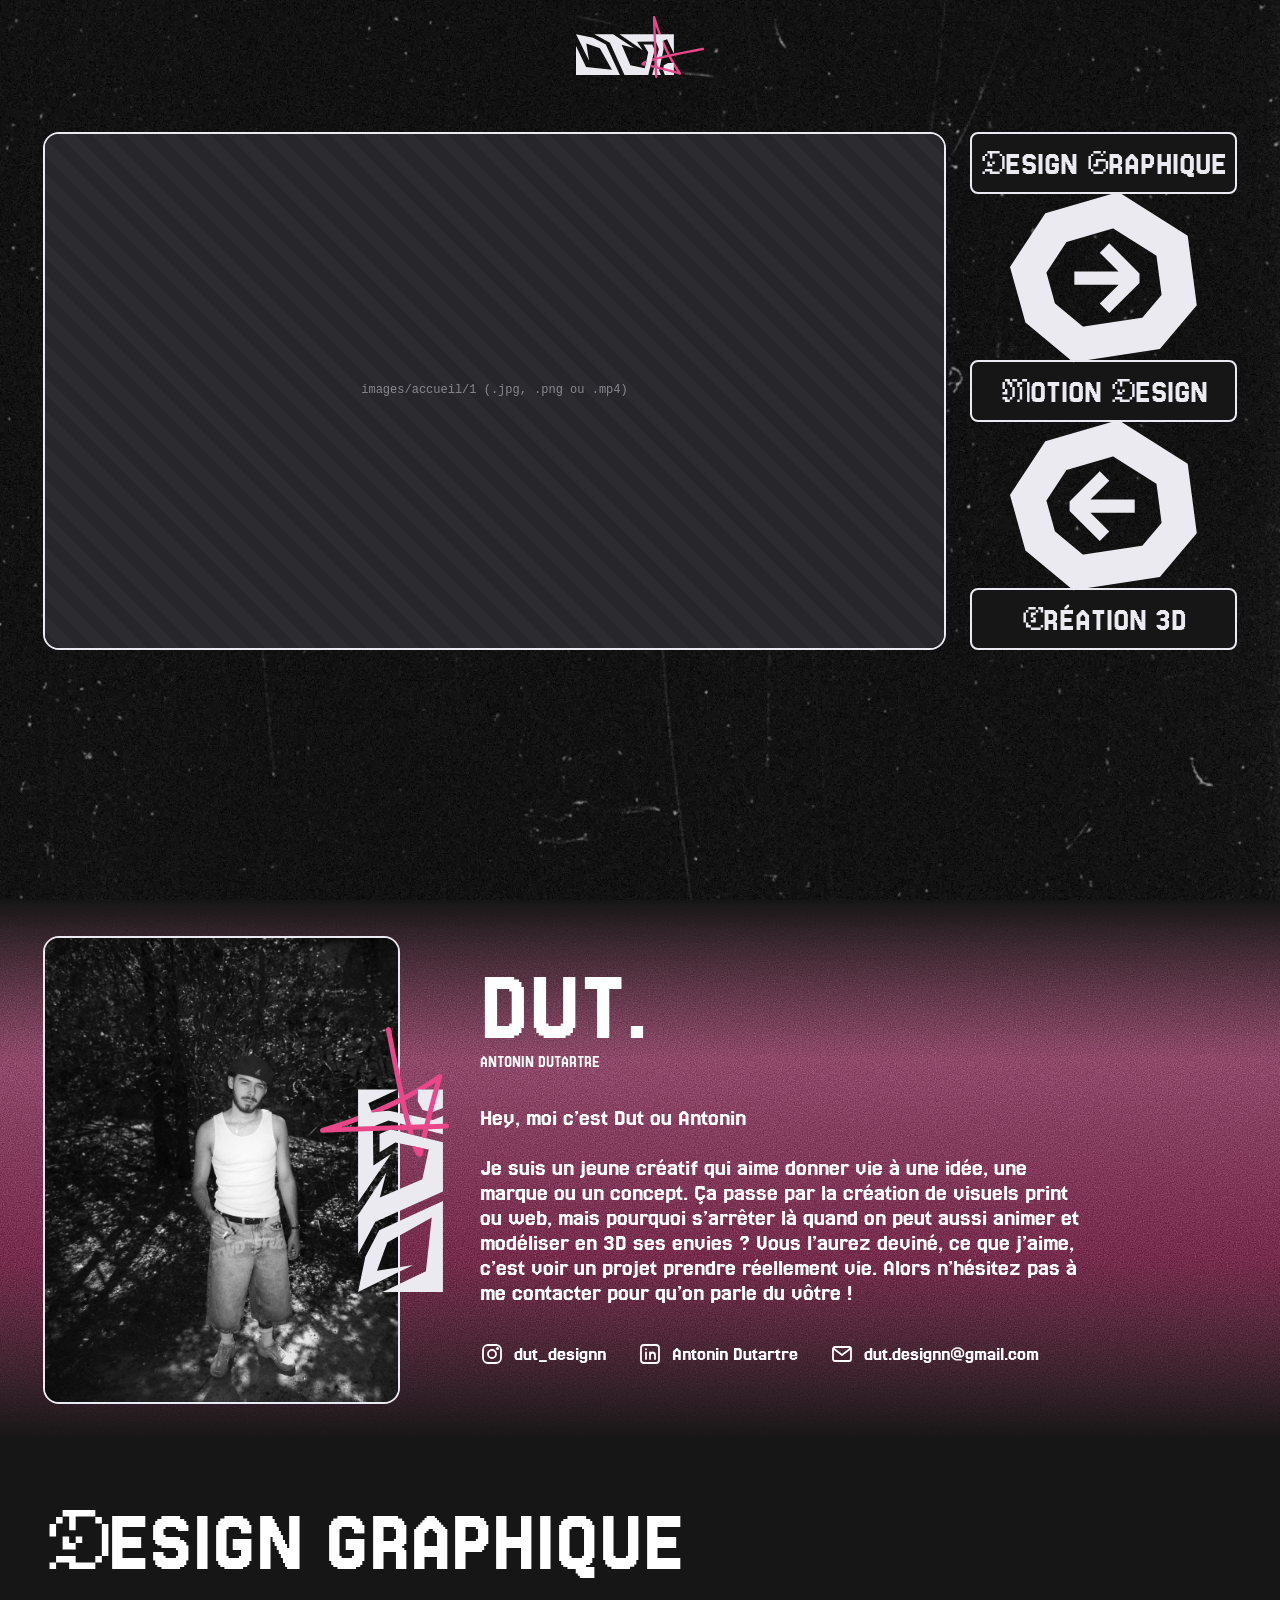
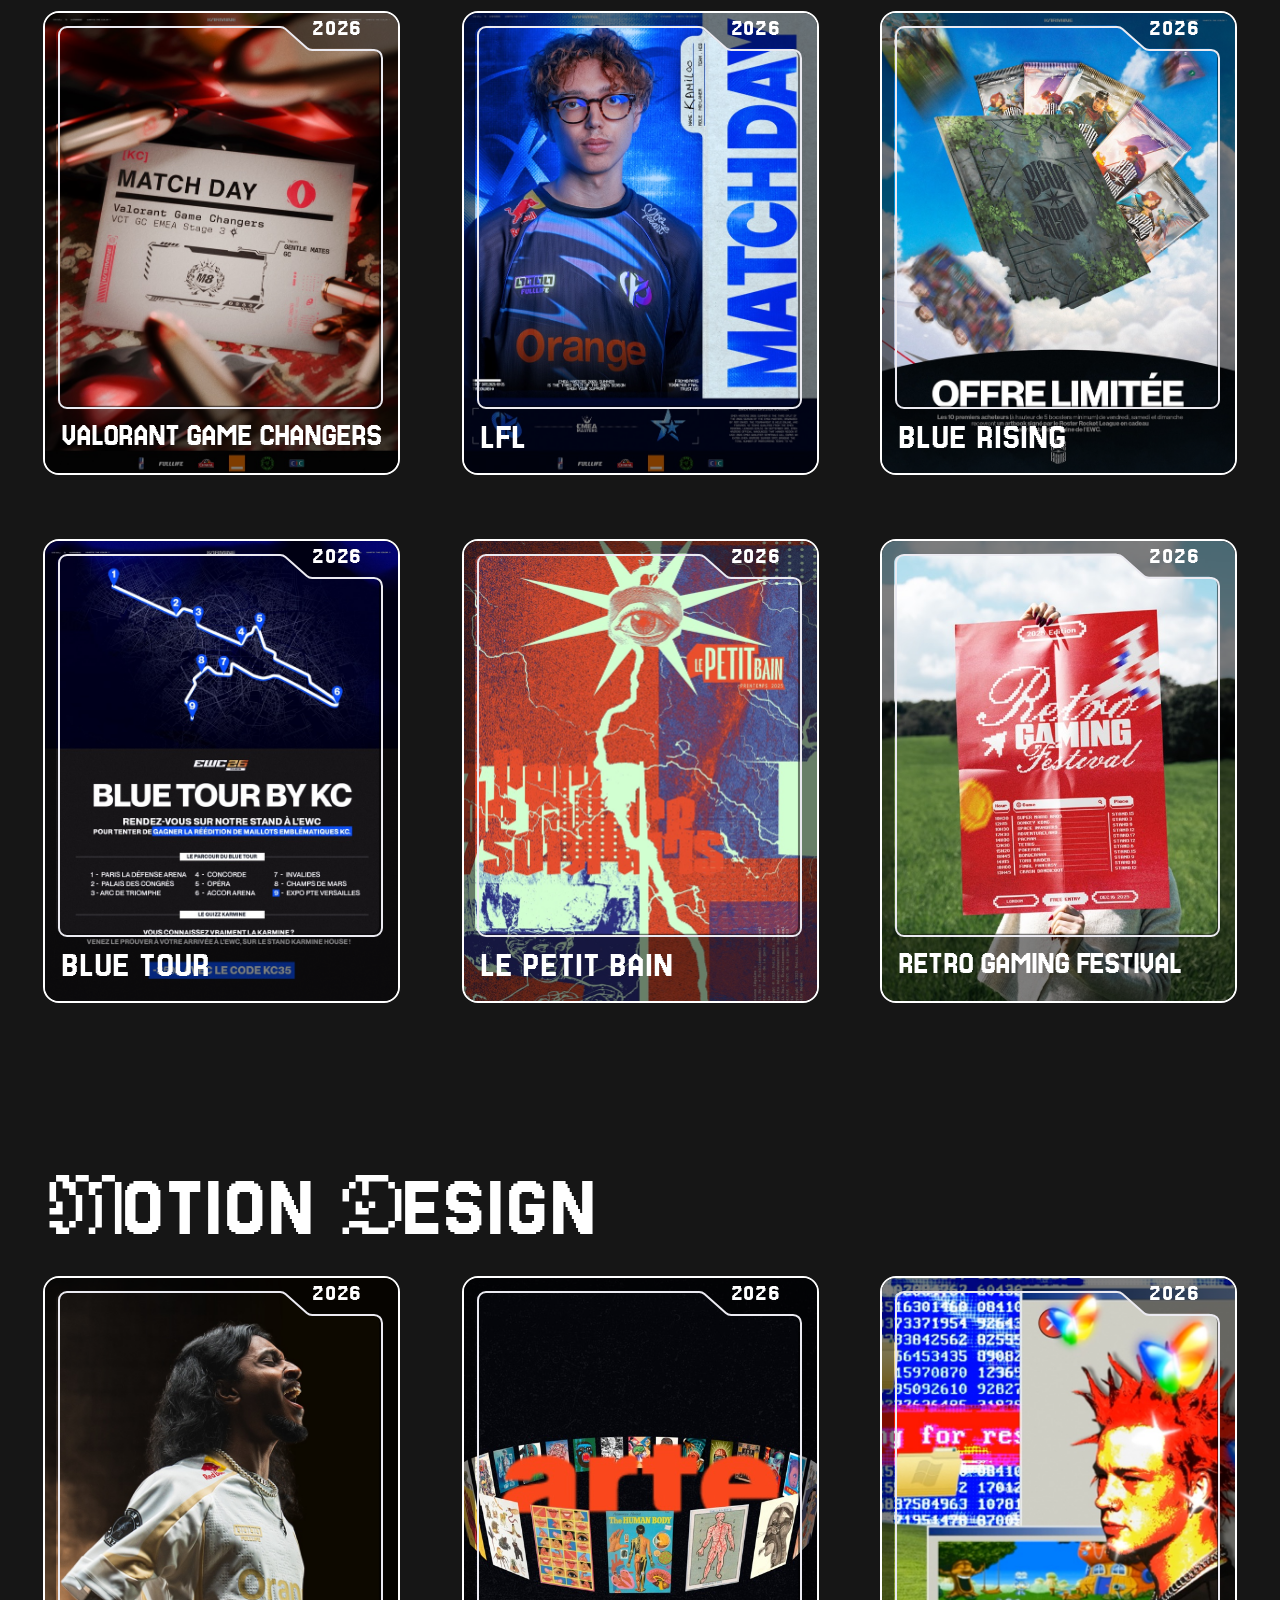
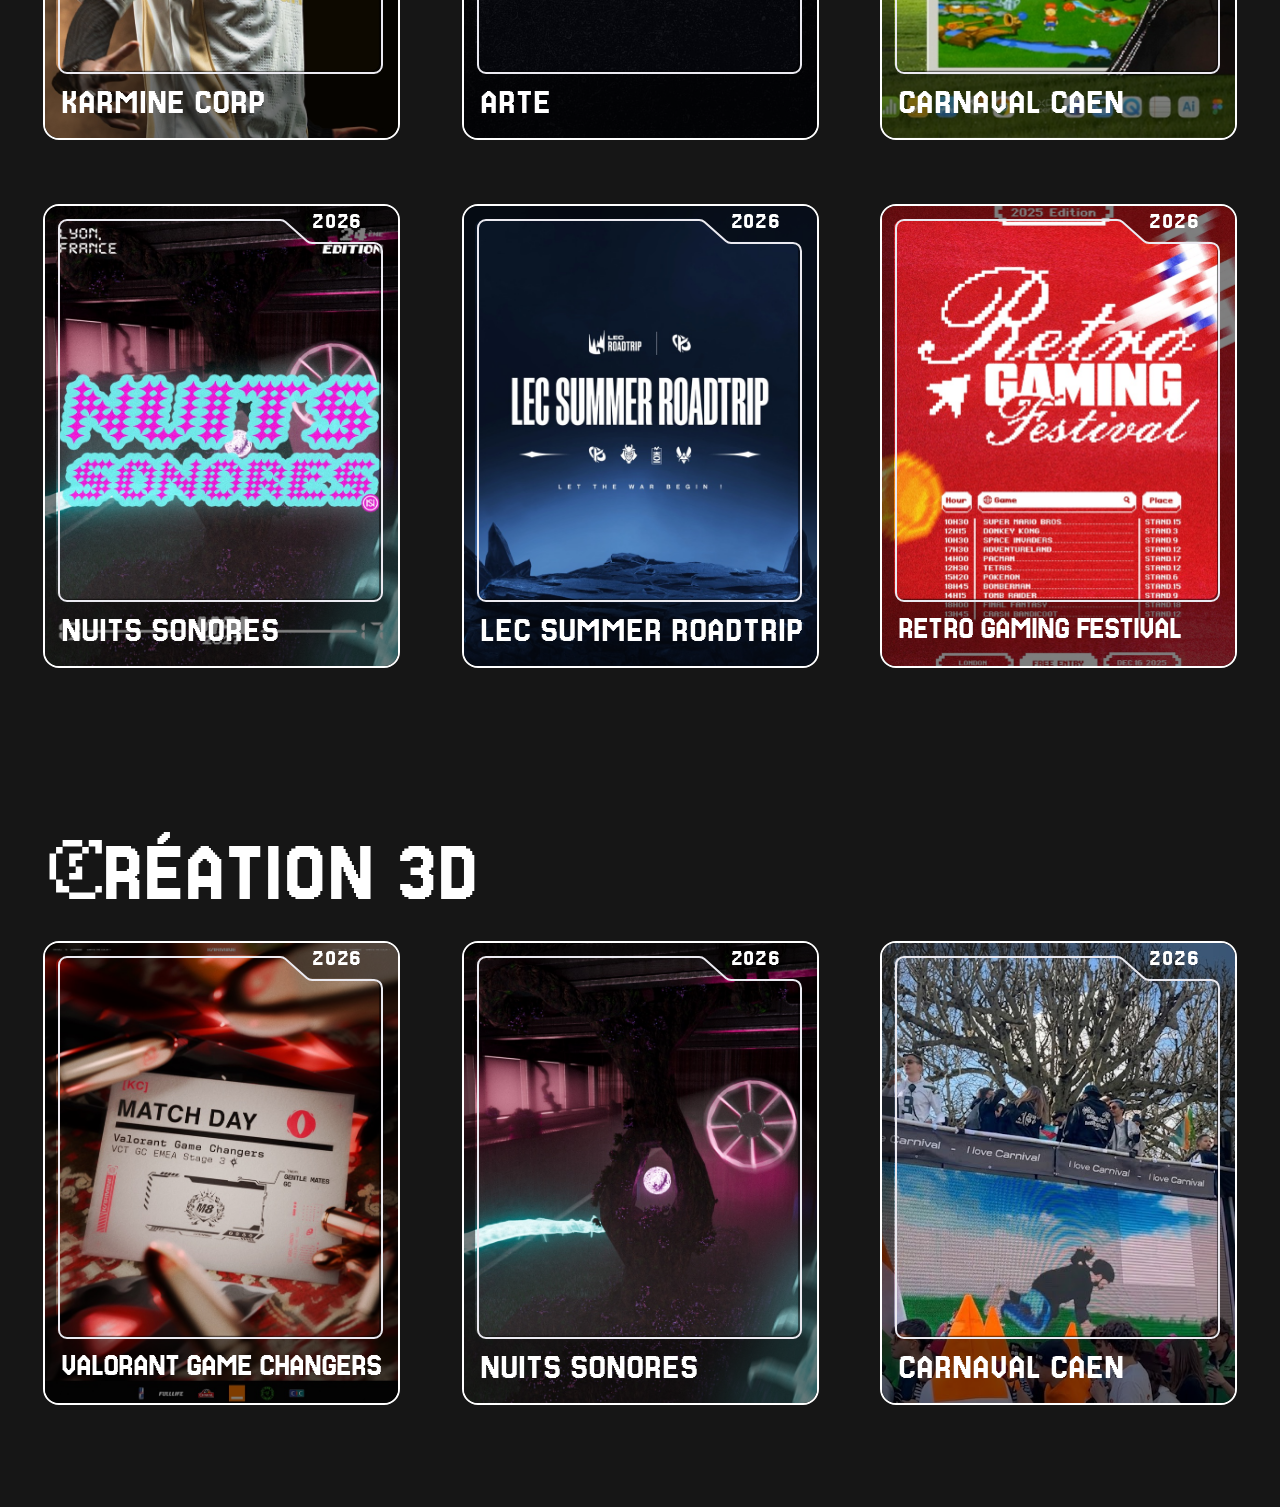
==== index.html @ 83708187 "Portfolio DUT. : première mise en ligne sur GitHub Pages Co-Authored-By: Claude Opus 5.5 <noreply@an" ====
<!doctype html>
<html lang="fr">
<head>
  <meta charset="utf-8">
  <meta name="viewport" content="width=device-width, initial-scale=1">
  <title>DUT. — Antonin Dutartre</title>
  <meta name="description" content="Portfolio d'Antonin Dutartre : design graphique, motion design et création 3D.">
  <link rel="preconnect" href="https://fonts.googleapis.com">
  <link rel="preconnect" href="https://fonts.gstatic.com" crossorigin>
  <link href="https://fonts.googleapis.com/css2?family=Jacquarda+Bastarda+9&family=Jersey+25&display=swap" rel="stylesheet">
  <link rel="stylesheet" href="css/style.css">
</head>
<body>

  <!-- ============ ACCUEIL ============ -->
  <header class="accueil fond" id="accueil">
    <a class="accueil__logo" href="#accueil" aria-label="DUT. — retour en haut">
      <img src="assets/svg/logo.svg" width="128" height="62" alt="DUT.">
    </a>

    <div class="accueil__contenu">
      <!-- Grand cadre : diaporama des projets mis en avant (rempli par js/main.js depuis js/projets.js) -->
      <div class="vitrine" aria-roledescription="carrousel" aria-label="Projets à la une">
        <div class="vitrine__pistes" id="vitrine"></div>
      </div>

      <nav class="accueil__nav" aria-label="Catégories">
        <a class="bouton" href="#design-graphique"><span class="lettrine">D</span>esign <span class="lettrine">G</span>raphique</a>
        <button class="fleche" type="button" data-vitrine="suivant" aria-label="Projet suivant">
          <svg class="fleche__img" viewBox="0 0 55.6688 50.7087" preserveAspectRatio="none" overflow="visible" fill="none" aria-hidden="true">
            <path class="fleche__contour" d="M20.2756 45.4285L8.99772 36.0621L5.42452 23.1696L13.6875 10.6076L31.5536 5.42854L48.3029 16.0071L50.4245 32.2054L42.0498 42.1228L20.2756 45.4285Z" stroke-width="10"/>
            <path class="fleche__trait" d="M28.1745 16.6785L37.1745 25.6785L28.1745 34.6785M37.1745 25.6785H19.1745" stroke-width="4" stroke-linejoin="bevel"/>
          </svg>
        </button>
        <a class="bouton" href="#motion-design"><span class="lettrine">M</span>otion <span class="lettrine">D</span>esign</a>
        <button class="fleche fleche--gauche" type="button" data-vitrine="precedent" aria-label="Projet précédent">
          <svg class="fleche__img" viewBox="0 0 55.6688 50.7087" preserveAspectRatio="none" overflow="visible" fill="none" aria-hidden="true">
            <path class="fleche__contour" d="M20.2756 45.4285L8.99772 36.0621L5.42452 23.1696L13.6875 10.6076L31.5536 5.42854L48.3029 16.0071L50.4245 32.2054L42.0498 42.1228L20.2756 45.4285Z" stroke-width="10"/>
            <path class="fleche__trait" d="M28.1745 16.6785L19.1745 25.6785L28.1745 34.6785M19.1745 25.6785H37.1745" stroke-width="4" stroke-linejoin="bevel"/>
          </svg>
        </button>
        <a class="bouton" href="#creation-3d"><span class="lettrine">C</span>réation 3D</a>
      </nav>
    </div>
  </header>

  <main>
    <!-- ============ À PROPOS ============ -->
    <section class="apropos" id="a-propos" aria-labelledby="apropos-titre">
      <div class="apropos__photo">
        <div class="emplacement" data-fichier="images/portrait.jpg">
          <img src="images/portrait.jpg" alt="Portrait d'Antonin Dutartre">
        </div>
        <span class="apropos__logo" aria-hidden="true">
          <img src="assets/svg/logo-apropos.svg" width="265" height="129" alt="">
        </span>
      </div>

      <div class="apropos__texte">
        <div>
          <h2 class="apropos__nom" id="apropos-titre">DUT.</h2>
          <p class="apropos__sous-titre">Antonin dutartre</p>
        </div>
        <div class="apropos__bio">
          <p>Hey, moi c’est Dut ou Antonin</p>
          <p>Je suis un jeune créatif qui aime donner vie à une idée, une marque ou un concept. Ça passe par la création de visuels print ou web, mais pourquoi s’arrêter là quand on peut aussi animer et modéliser en 3D ses envies ? Vous l’aurez deviné, ce que j’aime, c’est voir un projet prendre réellement vie. Alors n’hésitez pas à me contacter pour qu’on parle du vôtre !</p>
        </div>

        <!-- Contacts : pour changer un lien, modifie son href -->
        <ul class="apropos__contacts" aria-label="Me contacter">
          <li>
            <a href="https://www.instagram.com/dut_designn/" target="_blank" rel="noopener">
              <svg viewBox="0 0 24 24" aria-hidden="true"><rect x="3" y="3" width="18" height="18" rx="5"/><circle cx="12" cy="12" r="4"/><circle cx="17.5" cy="6.5" r="0.6" class="plein"/></svg>
              <span>dut_designn</span>
            </a>
          </li>
          <li>
            <a href="https://www.linkedin.com/in/dut-designn/" target="_blank" rel="noopener">
              <svg viewBox="0 0 24 24" aria-hidden="true"><rect x="3" y="3" width="18" height="18" rx="3"/><path d="M8 10.5V17M8 7.2v.1M12 17v-6.5M12 13.5c0-1.8 1.2-3 2.7-3s2.3 1 2.3 2.8V17"/></svg>
              <span>Antonin Dutartre</span>
            </a>
          </li>
          <li>
            <span class="apropos__info">
              <svg viewBox="0 0 24 24" aria-hidden="true"><rect x="3" y="5" width="18" height="14" rx="2"/><path d="M3.5 6.5 12 13l8.5-6.5"/></svg>
              <span>dut.designn@gmail.com</span>
            </span>
          </li>
        </ul>
      </div>
    </section>

    <!-- ============ GALERIES (cartes générées depuis js/projets.js) ============ -->
    <section class="galerie fond" id="design-graphique" aria-labelledby="titre-dg">
      <h2 class="galerie__titre" id="titre-dg"><span class="lettrine">D</span>esign graphique</h2>
      <div class="galerie__grille" data-categorie="design-graphique"></div>
    </section>

    <section class="galerie fond" id="motion-design" aria-labelledby="titre-md">
      <h2 class="galerie__titre" id="titre-md"><span class="lettrine">M</span>otion <span class="lettrine">D</span>esign</h2>
      <div class="galerie__grille" data-categorie="motion-design"></div>
    </section>

    <section class="galerie fond" id="creation-3d" aria-labelledby="titre-3d">
      <h2 class="galerie__titre" id="titre-3d"><span class="lettrine">C</span>réation 3D</h2>
      <div class="galerie__grille" data-categorie="creation-3d"></div>
    </section>
  </main>

  <!-- ============ FICHE PROJET (fenêtre) ============ -->
  <dialog class="fiche" id="fiche" aria-labelledby="fiche-titre">
    <div class="fiche__fond" id="fiche-fond" aria-hidden="true"></div>
    <button class="fiche__fermer" type="button" data-fermer aria-label="Fermer">×</button>

    <div class="fiche__media">
      <div class="fiche__galerie">
        <div class="fiche__diapos" id="fiche-diapos"></div>
      </div>

      <!-- Flèches sous la zone photo / vidéo -->
      <div class="fiche__nav" id="fiche-nav">
        <button class="fleche fleche--projet fleche--gauche" type="button" id="fiche-precedent" aria-label="Image précédente">
          <svg class="fleche__img" viewBox="0 0 55.6688 50.7087" preserveAspectRatio="none" overflow="visible" fill="none" aria-hidden="true">
            <path class="fleche__contour" d="M20.2756 45.4285L8.99772 36.0621L5.42452 23.1696L13.6875 10.6076L31.5536 5.42854L48.3029 16.0071L50.4245 32.2054L42.0498 42.1228L20.2756 45.4285Z" stroke-width="10"/>
            <path class="fleche__trait" d="M28.1745 16.6785L19.1745 25.6785L28.1745 34.6785M19.1745 25.6785H37.1745" stroke-width="4" stroke-linejoin="bevel"/>
          </svg>
        </button>
        <button class="fleche fleche--projet" type="button" id="fiche-suivant" aria-label="Image suivante">
          <svg class="fleche__img" viewBox="0 0 55.6688 50.7087" preserveAspectRatio="none" overflow="visible" fill="none" aria-hidden="true">
            <path class="fleche__contour" d="M20.2756 45.4285L8.99772 36.0621L5.42452 23.1696L13.6875 10.6076L31.5536 5.42854L48.3029 16.0071L50.4245 32.2054L42.0498 42.1228L20.2756 45.4285Z" stroke-width="10"/>
            <path class="fleche__trait" d="M28.1745 16.6785L37.1745 25.6785L28.1745 34.6785M37.1745 25.6785H19.1745" stroke-width="4" stroke-linejoin="bevel"/>
          </svg>
        </button>
      </div>
    </div>

    <div class="fiche__texte">
      <h2 class="fiche__titre" id="fiche-titre">
        <span class="fiche__surtitre">Projet :</span>
        <span id="fiche-nom"></span>
      </h2>
      <div class="fiche__description" id="fiche-description"></div>
    </div>
  </dialog>

  <!-- Gabarit d'une carte projet -->
  <template id="gabarit-carte">
    <button class="carte" type="button">
      <span class="carte__media emplacement"><img alt=""></span>
      <img class="carte__contour" src="assets/svg/carte-contour.svg" width="374" height="475" alt="">
      <img class="carte__contour carte__contour--survol" src="assets/svg/carte-contour-survol.svg" width="374" height="475" alt="">
      <img class="carte__cadre" src="assets/svg/carte-cadre.svg" width="325" height="383" alt="">
      <img class="carte__cadre carte__cadre--survol" src="assets/svg/carte-cadre-survol.svg" width="325" height="316" alt="">
      <span class="carte__annee"></span>
      <span class="carte__titre"></span>
      <span class="carte__desc"></span>
    </button>
  </template>

  <script src="js/projets.js"></script>
  <script src="js/main.js"></script>
</body>
</html>
---- css/style.css ----
/* =========================================================
   DUT. — Portfolio Antonin Dutartre
   Basé sur la maquette Figma (cadre 1920 × 1080)
   ========================================================= */

/* Police 0Arame (années sur les cartes, sous-titre) : elle n'est pas sur Google Fonts.
   Dépose le fichier dans fonts/0arame.woff2 pour l'activer. En attendant, Jersey 25 la remplace. */
@font-face {
  font-family: "0Arame";
  src: url("../fonts/0arame.woff2") format("woff2");
  font-display: swap;
}

:root {
  --noir: #161616;
  --gris-logo: #ebeaf1;
  --blanc: #ffffff;
  --rose: #e94789;
  --vide: #26262b;

  --police: "Jersey 25", system-ui, sans-serif;
  --police-lettrine: "Jacquarda Bastarda 9", "Jersey 25", serif;
  --police-arame: "0Arame", "Jersey 25", monospace;

  --marge: clamp(16px, 3.33vw, 64px);
  --rayon: 16px;
}

*, *::before, *::after { box-sizing: border-box; }

html { scroll-behavior: smooth; }

/* Curseur du site (assets/curseur.png, 50 px de haut ≈ 2,5 × un curseur normal ;
   curseur@2x.png pour les écrans Retina). "1 1" = la pointe en haut à gauche.
   Trois écritures : chaque navigateur garde la plus complète qu'il comprend. */
html {
  cursor: url("../assets/curseur.png") 1 1, auto;
  cursor: -webkit-image-set(url("../assets/curseur.png") 1x, url("../assets/curseur@2x.png") 2x) 1 1, auto;
  cursor: image-set(url("../assets/curseur.png") 1x, url("../assets/curseur@2x.png") 2x) 1 1, auto;
}
/* Partout le même curseur, y compris sur les liens, boutons et la fenêtre projet */
*, *::before, *::after { cursor: inherit; }
::backdrop {
  cursor: url("../assets/curseur.png") 1 1, auto;
  cursor: -webkit-image-set(url("../assets/curseur.png") 1x, url("../assets/curseur@2x.png") 2x) 1 1, auto;
  cursor: image-set(url("../assets/curseur.png") 1x, url("../assets/curseur@2x.png") 2x) 1 1, auto;
}

body {
  margin: 0;
  background: var(--noir);
  color: var(--blanc);
  font-family: var(--police);
  -webkit-font-smoothing: antialiased;
}
/* Le logo vertical de « À propos » peut déborder sur très petit écran */
main { overflow-x: clip; }

body.fiche-ouverte { overflow: hidden; }

img { display: block; max-width: 100%; }
h1, h2, p { margin: 0; font-weight: 400; }
a { color: inherit; text-decoration: none; }
button { font: inherit; color: inherit; background: none; border: 0; padding: 0; }

.lettrine { font-family: var(--police-lettrine); }

/* Fond texturé commun aux sections (images/fond.jpg ou images/fond.png : seul le fichier présent s'affiche).
   "fixed" : la texture reste en place pendant le défilement, donc elle se prolonge
   d'une section à l'autre sans raccord visible (sur iPhone, elle défile simplement avec la page). */
.fond {
  background:
    url("../images/fond.png") center / cover fixed,
    url("../images/fond.jpg") center / cover fixed,
    var(--noir);
}

/* ---------- Emplacement d'image vide ---------- */
.emplacement {
  position: relative;
  overflow: hidden;
  background: var(--vide);
}
.emplacement img,
.emplacement video {
  display: block;
  width: 100%;
  height: 100%;
  object-fit: cover;
}
.emplacement.vide img { display: none; }
.emplacement.vide::after {
  content: attr(data-fichier);
  position: absolute;
  inset: 0;
  display: grid;
  place-items: center;
  padding: 12px;
  text-align: center;
  font: 12px/1.3 ui-monospace, Menlo, monospace;
  color: rgba(235, 234, 241, 0.5);
  background: repeating-linear-gradient(45deg, transparent 0 12px, rgba(255, 255, 255, 0.025) 12px 24px);
}

/* =========================================================
   ACCUEIL
   ========================================================= */
.accueil {
  min-height: 100vh;
  padding: 16px var(--marge) 64px;
  display: flex;
  flex-direction: column;
  gap: clamp(32px, 4.2vw, 80px);
}

.accueil__logo { align-self: center; }
.accueil__logo img { width: 128px; height: 62px; }

.accueil__contenu {
  display: flex;
  align-items: stretch;
  gap: 24px;
}

.vitrine {
  flex: 1 1 auto;
  aspect-ratio: 1489 / 838;
  border: 2px solid var(--gris-logo);
  border-radius: var(--rayon);
  overflow: hidden;
}
.vitrine__pistes {
  display: flex;
  height: 100%;
  transition: transform 0.6s cubic-bezier(0.65, 0, 0.35, 1);
}
.vitrine__diapo {
  flex: 0 0 100%;
  height: 100%;
}

.accueil__nav {
  flex: 0 0 267px;
  display: flex;
  flex-direction: column;
  align-items: center;
  justify-content: space-between;
  gap: 16px;
}

/* Bouton de catégorie */
.bouton {
  display: block;
  text-align: center;
  width: 267px;
  padding: 8px;
  background: var(--noir);
  border: 2px solid var(--gris-logo);
  border-radius: 8px;
  color: var(--gris-logo);
  font-size: 32px;
  line-height: normal;
  text-transform: uppercase;
  white-space: nowrap;
  transition: border-color 0.2s, color 0.2s;
}
.bouton .lettrine { text-transform: none; }
.bouton:hover, .bouton:focus-visible { border-color: var(--rose); color: var(--rose); }

/* Flèches octogonales du site (blanches, roses au survol), toutes avec le même dessin.
   La flèche gauche a son propre fichier : le contour garde la même forme, seule la pointe change de sens. */
.fleche {
  position: relative;
  width: 151px;
  aspect-ratio: 45 / 40; /* proportions du dessin, à toutes les tailles */
  flex-shrink: 0;
}
.fleche__img {
  position: absolute;
  /* Débord du dessin autour du bouton, proportionnel à sa taille */
  top: -13.57%;
  left: -12.05%;
  width: 123.7%;
  height: 126.77%;
  max-width: none;
  overflow: visible;
}
/* Dessin de la flèche (octogone + flèche), directement dans la page : couleur via "color" */
.fleche {
  --sens: 1; /* 1 = vers la droite, -1 = vers la gauche */
  color: #ebeaf1;
  transition: color 0.2s;
}
.fleche--gauche { --sens: -1; }
.fleche__contour,
.fleche__trait { stroke: currentColor; }
.fleche:hover,
.fleche:focus-visible { color: var(--rose); }

/* Au survol, la flèche avance doucement dans sa direction, puis revient, en boucle */
.fleche:hover .fleche__trait,
.fleche:focus-visible .fleche__trait {
  animation: fleche-pousse 0.9s ease-in-out infinite;
}
@keyframes fleche-pousse {
  0%, 100% { transform: translateX(0); }
  50% { transform: translateX(calc(var(--sens) * 3px)); } /* en unités du dessin : ~6 % de sa largeur */
}
@media (prefers-reduced-motion: reduce) {
  .fleche:hover .fleche__trait,
  .fleche:focus-visible .fleche__trait { animation: none; }
}

/* =========================================================
   À PROPOS
   ========================================================= */
.apropos {
  min-height: 540px;
  padding: 24px var(--marge);
  display: flex;
  align-items: center;
  gap: clamp(64px, 6.25vw, 120px);
  position: relative;
  isolation: isolate; /* le grain ci-dessous reste derrière le contenu */
  /* Dégradé rose de la maquette posé sur la même texture que le reste du site :
     il est transparent en haut et en bas, donc il se fond dans les sections voisines. */
  background:
    linear-gradient(180deg, rgba(114, 14, 80, 0) 0%, rgba(233, 71, 137, 0.45) 29.327%, rgba(170, 13, 77, 0.45) 65.865%, rgba(129, 54, 54, 0) 100%),
    url("../images/fond-apropos.png") center / cover,
    url("../images/fond-apropos.jpg") center / cover,
    url("../images/fond.png") center / cover fixed,
    url("../images/fond.jpg") center / cover fixed,
    var(--noir);
}
/* Grain sur le dégradé : bruit généré par le navigateur (aucune image à charger),
   plus fort au centre et qui disparaît en haut et en bas, comme le rose */
.apropos::before {
  content: "";
  position: absolute;
  inset: 0;
  z-index: -1;
  pointer-events: none;
  background-image: url("data:image/svg+xml,%3Csvg xmlns='http://www.w3.org/2000/svg' width='220' height='220'%3E%3Cfilter id='g'%3E%3CfeTurbulence type='fractalNoise' baseFrequency='0.85' numOctaves='3' stitchTiles='stitch'/%3E%3CfeColorMatrix type='saturate' values='0'/%3E%3C/filter%3E%3Crect width='100%25' height='100%25' filter='url(%23g)'/%3E%3C/svg%3E");
  background-size: 220px;
  mix-blend-mode: overlay;
  opacity: 0.55;
  -webkit-mask-image: linear-gradient(180deg, transparent 0%, #000 30%, #000 66%, transparent 100%);
  mask-image: linear-gradient(180deg, transparent 0%, #000 30%, #000 66%, transparent 100%);
}

.apropos__photo {
  position: relative;
  flex: 0 0 357px;
}
.apropos__photo .emplacement {
  height: 468px;
  border: 2px solid var(--gris-logo);
  border-radius: var(--rayon);
}

/* Logo vertical qui chevauche le bord droit de la photo */
.apropos__logo {
  position: absolute;
  left: 277px;
  top: 91px;
  width: 129px;
  height: 265px;
  display: flex;
  align-items: center;
  justify-content: center;
  pointer-events: none;
}
.apropos__logo img {
  flex: none;
  max-width: none;
  transform: rotate(-90deg);
}

.apropos__texte {
  display: flex;
  flex-direction: column;
  gap: 36px;
}
.apropos__nom {
  font-size: 100px;
  line-height: 0.8;
}
.apropos__sous-titre {
  margin-top: 6px;
  font-family: var(--police-arame);
  font-size: 16px;
  text-transform: uppercase;
}
.apropos__bio {
  max-width: 612px;
  font-size: 24px;
  line-height: 25px;
}
.apropos__bio p + p { margin-top: 25px; }

/* Liens de contact sous la présentation */
.apropos__contacts {
  display: flex;
  flex-wrap: wrap;
  gap: 12px 32px;
  margin: 0;
  padding: 0;
  list-style: none;
  font-size: 20px;
  line-height: 1.2;
}
.apropos__contacts a,
.apropos__info {
  display: inline-flex;
  align-items: center;
  gap: 10px;
  transition: color 0.2s;
}
.apropos__contacts svg {
  width: 24px;
  height: 24px;
  flex-shrink: 0;
  fill: none;
  stroke: currentColor;
  stroke-width: 1.8;
  stroke-linecap: round;
  stroke-linejoin: round;
}
.apropos__contacts svg .plein { fill: currentColor; }
.apropos__contacts span {
  text-decoration: underline;
  text-decoration-color: transparent;
  text-underline-offset: 4px;
  transition: text-decoration-color 0.2s;
}
.apropos__contacts a:hover,
.apropos__contacts a:focus-visible { color: var(--rose); }
.apropos__contacts a:hover span,
.apropos__contacts a:focus-visible span { text-decoration-color: currentColor; }

/* =========================================================
   GALERIES DE PROJETS
   ========================================================= */
.galerie {
  padding: var(--marge);
  padding-bottom: clamp(64px, 8vw, 160px);
}

.galerie__titre {
  margin-bottom: 16px;
  font-size: clamp(48px, 6.67vw, 128px);
  line-height: normal;
  text-transform: uppercase;
  white-space: nowrap;
}
.galerie__titre .lettrine { text-transform: none; }

.galerie__grille {
  display: grid;
  grid-template-columns: repeat(auto-fill, 357px);
  gap: 64px 24px;
  justify-content: space-between; /* ~120px entre les cartes sur un écran 1920 */
}

/* ---------- Carte projet ----------
   Au survol : le cadre intérieur raccourcit, le titre remonte et le résumé apparaît. */
.carte {
  position: relative;
  display: block;
  width: 357px;
  height: 464px;
  border: 2px solid var(--blanc);
  border-radius: var(--rayon);
  overflow: hidden;
  text-align: left;
  color: var(--blanc);
}

.carte__media {
  position: absolute;
  inset: 0;
  border-radius: 14px;
}

.carte__contour {
  position: absolute;
  left: -12.25px;
  top: -10px;
  width: 374px;
  height: 475px;
  max-width: none;
  pointer-events: none;
}
.carte__cadre {
  position: absolute;
  left: 13px;
  top: 13px;
  max-width: none;
  pointer-events: none;
}

.carte__contour, .carte__cadre { transition: opacity 0.3s; }
.carte__contour--survol, .carte__cadre--survol { opacity: 0; }

.carte__annee {
  position: absolute;
  left: 267px;
  top: 3px;
  font-family: var(--police-arame);
  font-size: 24px;
  letter-spacing: 0.96px;
}

.carte__titre {
  position: absolute;
  left: 16px;
  top: 406px;
  width: 326px;
  font-size: 36px;
  line-height: normal;
  white-space: nowrap;
  transition: top 0.35s ease;
}
.carte--titre-long .carte__titre {
  font-size: 32px;
  letter-spacing: -0.96px;
}

.carte__desc {
  position: absolute;
  left: 20px;
  top: 466px;
  width: 310px;
  font-size: 16px;
  line-height: normal;
  letter-spacing: -0.16px;
  transition: top 0.35s ease;
}

.carte:hover .carte__contour:not(.carte__contour--survol),
.carte:hover .carte__cadre:not(.carte__cadre--survol),
.carte:focus-visible .carte__contour:not(.carte__contour--survol),
.carte:focus-visible .carte__cadre:not(.carte__cadre--survol) { opacity: 0; }
.carte:hover .carte__contour--survol,
.carte:hover .carte__cadre--survol,
.carte:focus-visible .carte__contour--survol,
.carte:focus-visible .carte__cadre--survol { opacity: 1; }
.carte:hover .carte__titre,
.carte:focus-visible .carte__titre { top: 340px; }
.carte:hover .carte__desc,
.carte:focus-visible .carte__desc { top: 384px; }

/* =========================================================
   FICHE PROJET (fenêtre 1700 × 956)
   ========================================================= */
.fiche {
  width: min(1700px, calc(100vw - 32px));
  max-width: none;
  max-height: calc(100vh - 32px);
  aspect-ratio: 1700 / 956;
  padding: 49px 51px 49px 44px;
  border: 0;
  border-radius: var(--rayon);
  background: var(--noir);
  color: var(--blanc);
  overflow: hidden;
}
.fiche[open] {
  display: grid;
  grid-template-columns: minmax(0, 1200fr) minmax(0, 368fr);
  grid-template-rows: minmax(0, 1fr);
  align-items: start;
  gap: 37px;
}
.fiche::backdrop { background: rgba(0, 0, 0, 0.7); }

/* Image de fond floutée + voile sombre de la maquette */
.fiche__fond {
  position: absolute;
  inset: 0;
  z-index: -1;
  background-color: var(--noir);
  background-position: center;
  background-size: cover;
}
.fiche__fond::after {
  content: "";
  position: absolute;
  inset: 0;
  background: rgba(22, 22, 22, 0.8);
}

.fiche__fermer {
  position: absolute;
  top: 8px;
  right: 16px;
  z-index: 2;
  font-size: 40px;
  line-height: 1;
  color: var(--gris-logo);
}
.fiche__fermer:hover { color: var(--rose); }

/* Colonne gauche : galerie + flèches en dessous */
.fiche__media {
  display: flex;
  flex-direction: column;
  gap: 16px;
  align-items: center;
  height: 100%;
  min-height: 0;
}
/* Zone d'images : sa largeur et sa hauteur sont calculées par js/main.js
   pour épouser exactement les visuels de la page affichée (24 px de marge partout) */
.fiche__galerie {
  position: relative;
  flex: none;
  max-width: 100%;
  background: var(--gris-logo);
  border-radius: var(--rayon);
  overflow: hidden;
  transition: width 0.6s cubic-bezier(0.65, 0, 0.35, 1), height 0.6s cubic-bezier(0.65, 0, 0.35, 1);
}
.fiche__diapos {
  display: flex;
  height: 100%;
  transition: transform 0.6s cubic-bezier(0.65, 0, 0.35, 1);
}
.fiche__diapo {
  flex: 0 0 100%;
  min-width: 0; /* une page plus large ne pousse pas les suivantes */
  overflow: hidden;
  height: 100%;
  display: flex;
  align-items: center;
  justify-content: center;
}
.fiche__diapo > .emplacement {
  width: 100%;
  height: 100%;
  background-color: #d9d8df;
}
.fiche__diapo > .emplacement.vide::after { color: rgba(22, 22, 22, 0.5); }

/* Une page = tous les visuels d'un dossier (images/projets/<projet>/1/…), placés au pixel près */
.fiche__page {
  position: relative;
  flex: none;
}
.fiche__visuel {
  position: absolute;
  overflow: hidden;
}
.fiche__visuel img,
.fiche__visuel video {
  display: block;
  width: 100%;
  height: 100%;
  object-fit: cover;
}

.fiche__nav {
  flex: none;
  display: flex;
  justify-content: center;
  gap: 32px;
}
.fiche__nav[hidden] { display: none; }

/* Flèches de la fiche : même dessin, en plus petit.
   Une flèche est masquée quand il n'y a plus d'image de son côté (elle garde sa place pour que l'autre ne bouge pas). */
.fleche--projet { width: 45px; }
.fleche--projet.fleche--masquee { visibility: hidden; }

.fiche__texte {
  display: flex;
  flex-direction: column;
  gap: 16px;
  max-height: 100%;
  overflow-y: auto;
}
.fiche__titre {
  display: flex;
  flex-direction: column;
  padding: 10px;
  font-size: 48px;
  line-height: normal;
  letter-spacing: -0.48px;
}
.fiche__surtitre { font-size: 36px; }
.fiche__description {
  font-size: 20px;
  line-height: normal;
  letter-spacing: -0.2px;
}
.fiche__description p + p { margin-top: 1em; }

/* =========================================================
   ADAPTATION AUX ÉCRANS PLUS PETITS
   ========================================================= */
@media (max-width: 1100px) {
  .accueil { min-height: auto; }
  .accueil__contenu { flex-direction: column; }
  .accueil__nav {
    flex-basis: auto;
    flex-direction: row;
    flex-wrap: wrap;
    justify-content: center;
  }
  /* Les flèches passent juste sous la vidéo, sur leur propre ligne, puis les boutons en dessous */
  .accueil__nav { gap: 16px 24px; }
  .accueil__nav .fleche { width: clamp(44px, 9vw, 60px); order: -2; } /* 44 px sur téléphone, 60 px sur tablette */
  .accueil__nav .fleche--gauche { order: -3; }
  .accueil__nav::before { content: ""; flex-basis: 100%; order: -1; }

  .apropos { flex-direction: column; align-items: flex-start; padding-block: 48px; }

  .fiche[open] {
    grid-template-columns: 1fr;
    grid-template-rows: none;
    aspect-ratio: auto;
    height: calc(100vh - 32px);
    overflow-y: auto;
    padding: 56px 16px 24px;
  }
  .fiche__media { height: auto; min-height: auto; }
  .fiche__galerie { flex-shrink: 0; }
  .fiche__texte { max-height: none; overflow: visible; }
}

@media (max-width: 600px) {
  .bouton { width: 100%; font-size: 28px; }
  .apropos__photo { flex-basis: auto; width: 100%; max-width: 300px; }
  .apropos__photo .emplacement { height: 393px; }
  .apropos__logo { left: auto; right: -40px; top: 60px; transform: scale(0.8); }
  .apropos__nom { font-size: 72px; }
  .apropos__bio { font-size: 20px; line-height: 22px; }
  .apropos__bio p + p { margin-top: 22px; }
  .apropos__contacts { flex-direction: column; font-size: 18px; }

  /* Les cartes gardent leurs proportions et sont réduites pour tenir à l'écran */
  .galerie__grille { justify-content: center; zoom: 0.9; }
  .galerie__titre { font-size: 44px; white-space: normal; }

  .fiche__titre { font-size: 36px; padding: 0; }
  .fiche__surtitre { font-size: 26px; }
  .fiche__description { font-size: 18px; }
}

@media (max-width: 360px) {
  .galerie__grille { zoom: 0.8; }
}

@media (prefers-reduced-motion: reduce) {
  html { scroll-behavior: auto; }
  * { transition: none !important; }
}
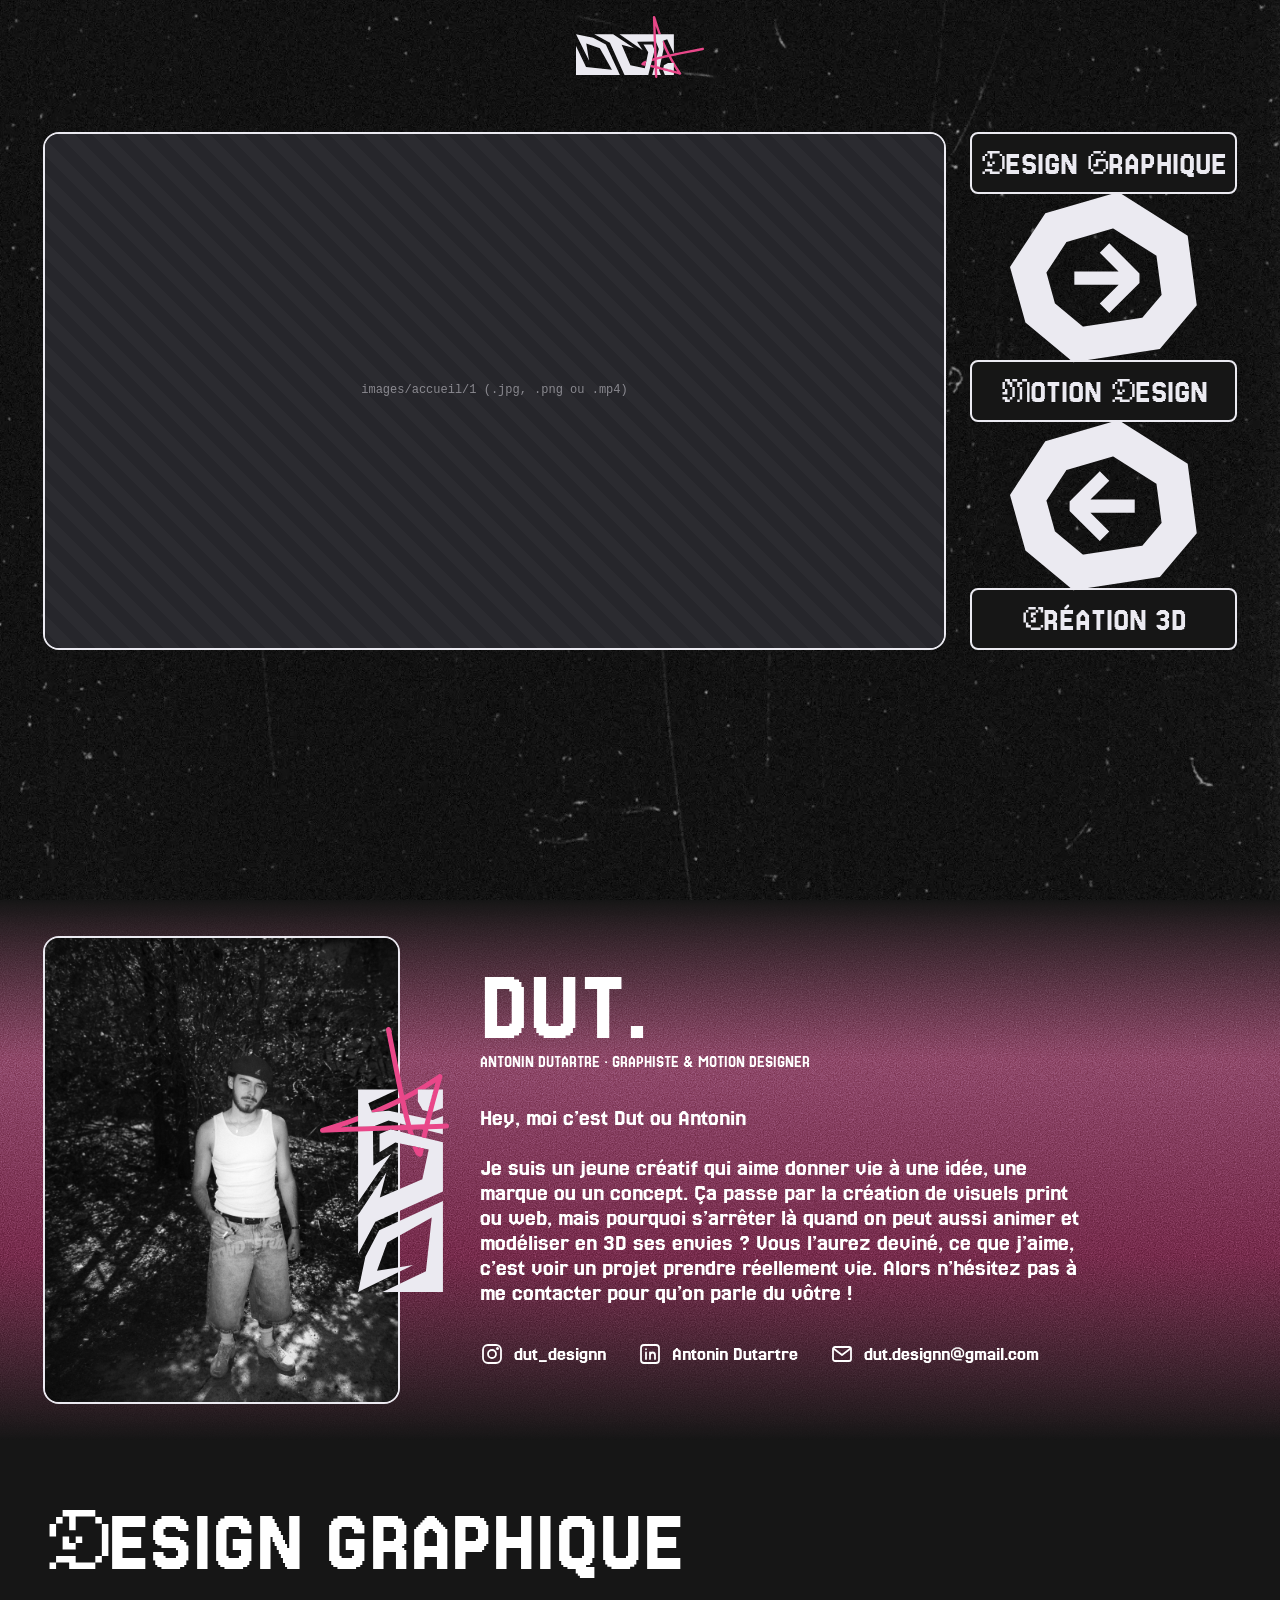
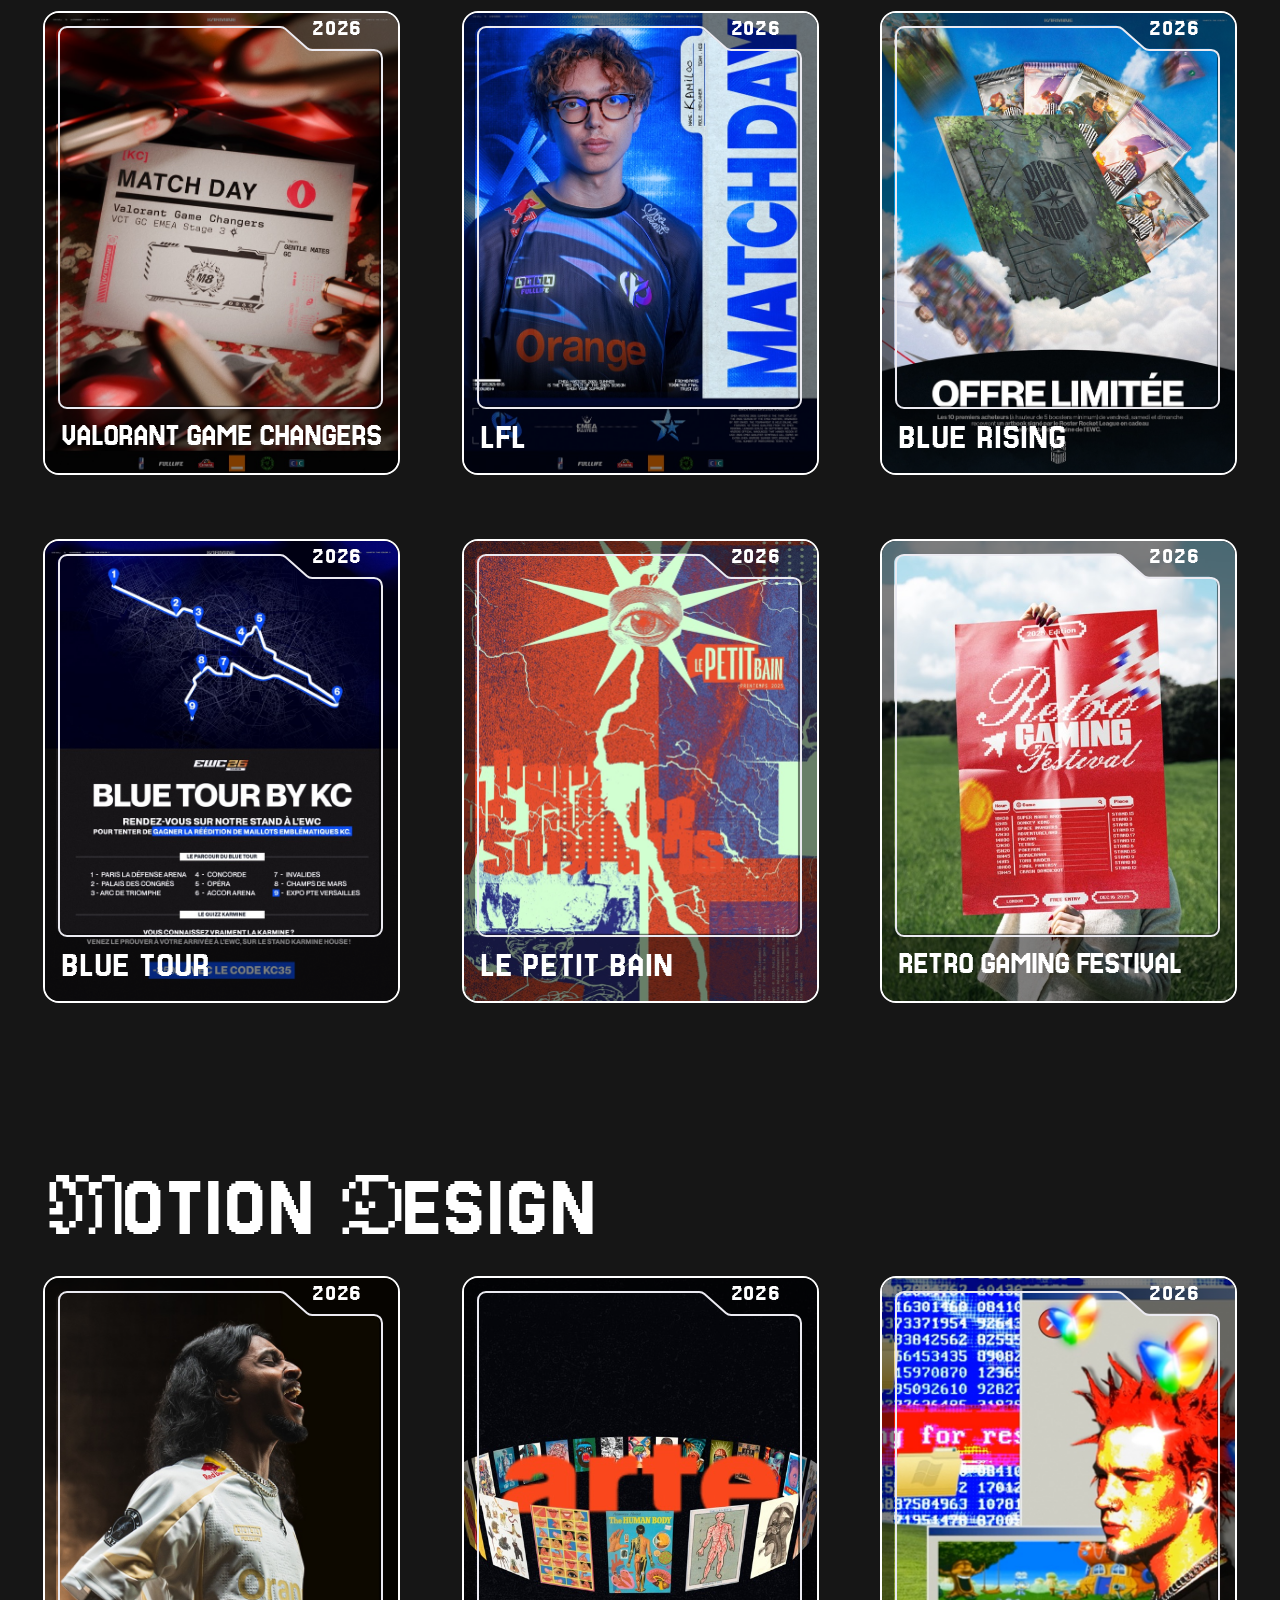
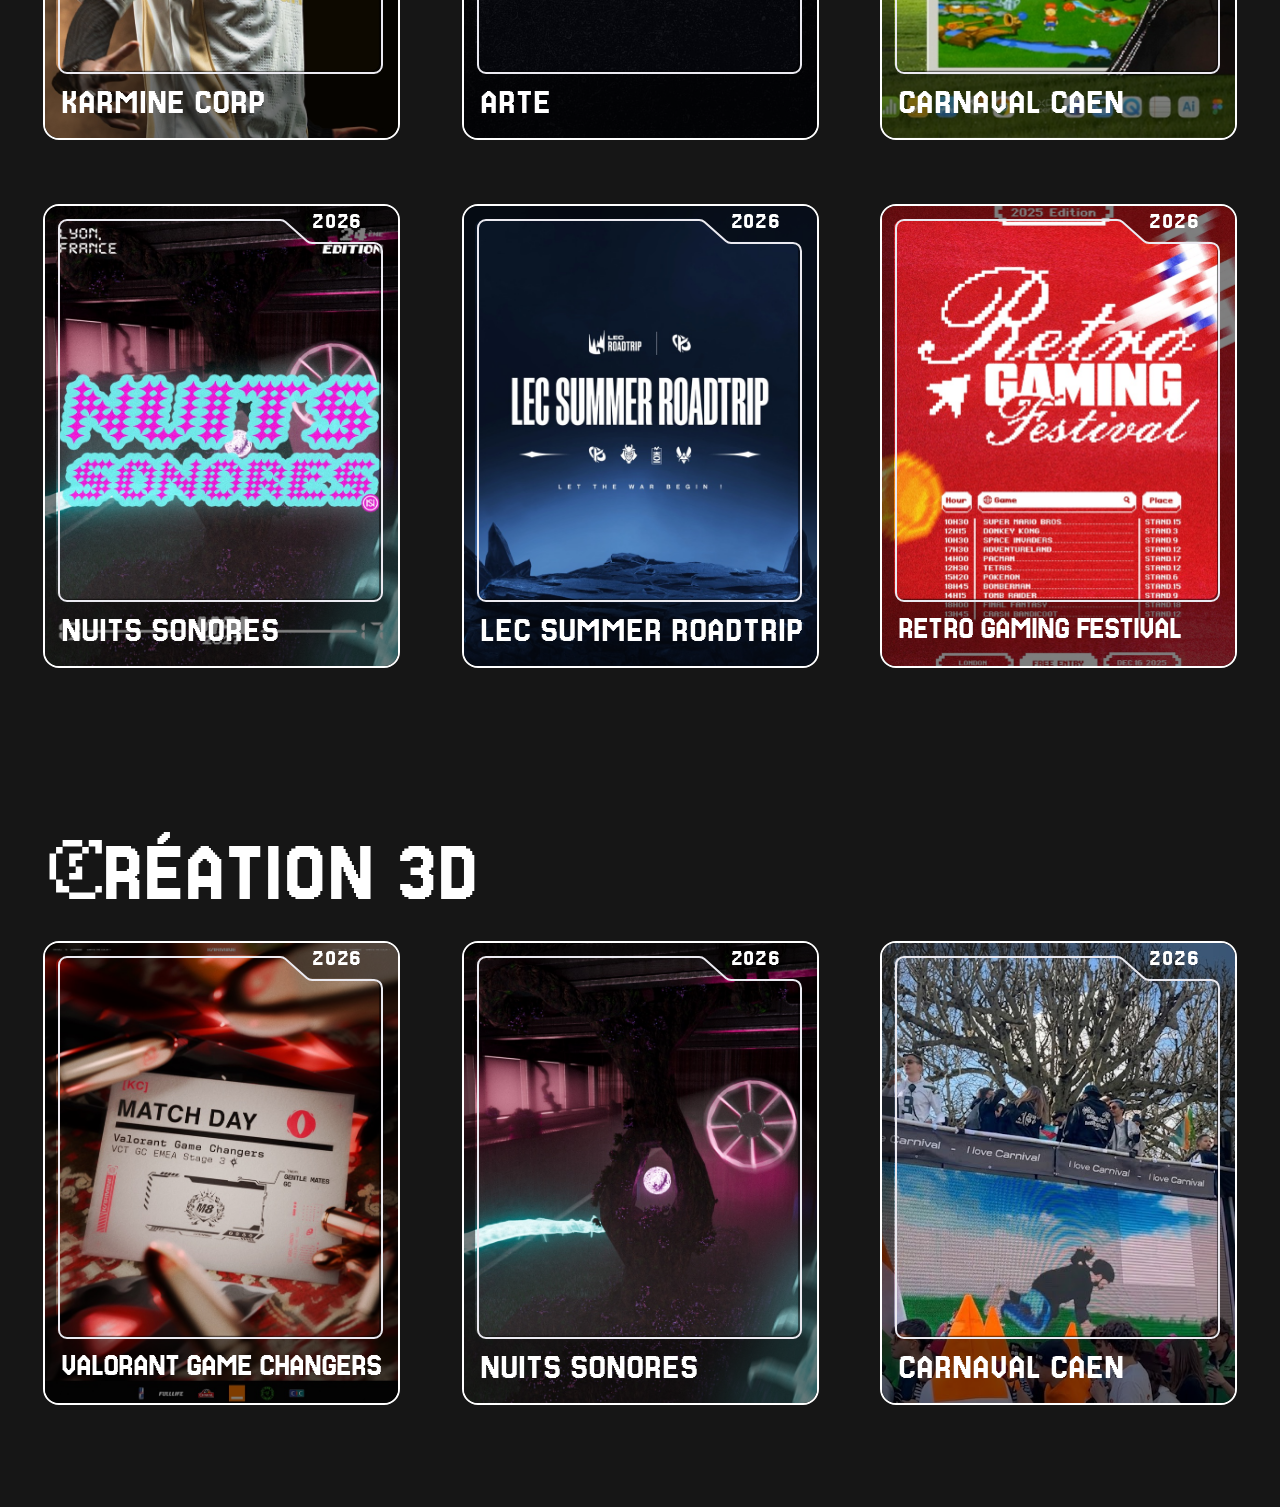
==== commit f9e628eb: "Titre et descriptions : graphiste et motion designer (sans « esport ») Co-Authored-By: Claude Opus 5" ====
--- a/index.html
+++ b/index.html
@@ -3,8 +3,64 @@
 <head>
   <meta charset="utf-8">
   <meta name="viewport" content="width=device-width, initial-scale=1">
-  <title>DUT. — Antonin Dutartre</title>
-  <meta name="description" content="Portfolio d'Antonin Dutartre : design graphique, motion design et création 3D.">
+  <!-- Référencement : titre et description affichés par Google -->
+  <title>Antonin Dutartre (DUT.) — Graphiste &amp; Motion Designer</title>
+  <meta name="description" content="Portfolio d'Antonin Dutartre (DUT.), graphiste et motion designer : design graphique, affiches, animations et création 3D pour Karmine Corp, LEC, Arte, Nuits Sonores…">
+  <meta name="author" content="Antonin Dutartre">
+  <link rel="canonical" href="https://dut-designn.com/">
+  <meta name="theme-color" content="#161616">
+
+  <!-- Icônes (onglet du navigateur, résultats Google, écran d'accueil iPhone) -->
+  <link rel="icon" href="assets/favicon.svg" type="image/svg+xml">
+  <link rel="icon" href="assets/favicon-48.png" type="image/png" sizes="48x48">
+  <link rel="apple-touch-icon" href="assets/apple-touch-icon.png">
+
+  <!-- Aperçu quand le lien est partagé (LinkedIn, Instagram, WhatsApp, Discord, X…) -->
+  <meta property="og:type" content="website">
+  <meta property="og:locale" content="fr_FR">
+  <meta property="og:site_name" content="DUT. — Antonin Dutartre">
+  <meta property="og:url" content="https://dut-designn.com/">
+  <meta property="og:title" content="Antonin Dutartre (DUT.) — Graphiste & Motion Designer">
+  <meta property="og:description" content="Graphiste et motion designer : design graphique, motion design et création 3D pour Karmine Corp, LEC, LFL, Arte, Nuits Sonores…">
+  <meta property="og:image" content="https://dut-designn.com/assets/partage.jpg">
+  <meta property="og:image:width" content="1200">
+  <meta property="og:image:height" content="630">
+  <meta property="og:image:alt" content="Logo DUT. d'Antonin Dutartre">
+  <meta name="twitter:card" content="summary_large_image">
+
+  <!-- Fiche d'identité pour Google (données structurées) -->
+  <script type="application/ld+json">
+  {
+    "@context": "https://schema.org",
+    "@graph": [
+      {
+        "@type": "WebSite",
+        "@id": "https://dut-designn.com/#site",
+        "url": "https://dut-designn.com/",
+        "name": "DUT. — Antonin Dutartre",
+        "inLanguage": "fr-FR",
+        "publisher": { "@id": "https://dut-designn.com/#antonin" }
+      },
+      {
+        "@type": "Person",
+        "@id": "https://dut-designn.com/#antonin",
+        "name": "Antonin Dutartre",
+        "alternateName": ["DUT.", "DUT", "dut_designn"],
+        "jobTitle": ["Graphiste", "Motion designer", "Artiste 3D"],
+        "description": "Graphiste et motion designer français : direction artistique, affiches, identités visuelles, animations et créations 3D.",
+        "url": "https://dut-designn.com/",
+        "image": "https://dut-designn.com/images/portrait.jpg",
+        "address": { "@type": "PostalAddress", "addressCountry": "FR" },
+        "knowsAbout": ["Design graphique", "Motion design", "Création 3D", "Direction artistique", "Esport", "Affiche", "Identité visuelle", "After Effects", "Blender"],
+        "sameAs": [
+          "https://www.instagram.com/dut_designn/",
+          "https://www.linkedin.com/in/dut-designn/"
+        ]
+      }
+    ]
+  }
+  </script>
+
   <link rel="preconnect" href="https://fonts.googleapis.com">
   <link rel="preconnect" href="https://fonts.gstatic.com" crossorigin>
   <link href="https://fonts.googleapis.com/css2?family=Jacquarda+Bastarda+9&family=Jersey+25&display=swap" rel="stylesheet">
@@ -14,9 +70,12 @@
 
   <!-- ============ ACCUEIL ============ -->
   <header class="accueil fond" id="accueil">
-    <a class="accueil__logo" href="#accueil" aria-label="DUT. — retour en haut">
-      <img src="assets/svg/logo.svg" width="128" height="62" alt="DUT.">
-    </a>
+    <!-- Titre principal de la page pour Google : le logo, décrit par son texte alternatif -->
+    <h1 class="accueil__titre">
+      <a class="accueil__logo" href="#accueil">
+        <img src="assets/svg/logo.svg" width="128" height="62" alt="DUT. — Antonin Dutartre, graphiste et motion designer">
+      </a>
+    </h1>
 
     <div class="accueil__contenu">
       <!-- Grand cadre : diaporama des projets mis en avant (rempli par js/main.js depuis js/projets.js) -->
@@ -59,7 +118,7 @@
       <div class="apropos__texte">
         <div>
           <h2 class="apropos__nom" id="apropos-titre">DUT.</h2>
-          <p class="apropos__sous-titre">Antonin dutartre</p>
+          <p class="apropos__sous-titre">Antonin dutartre · Graphiste &amp; motion designer</p>
         </div>
         <div class="apropos__bio">
           <p>Hey, moi c’est Dut ou Antonin</p>
--- a/css/style.css
+++ b/css/style.css
@@ -113,7 +113,8 @@
   gap: clamp(32px, 4.2vw, 80px);
 }
 
-.accueil__logo { align-self: center; }
+.accueil__titre { align-self: center; margin: 0; line-height: 0; }
+.accueil__logo { display: inline-block; }
 .accueil__logo img { width: 128px; height: 62px; }
 
 .accueil__contenu {
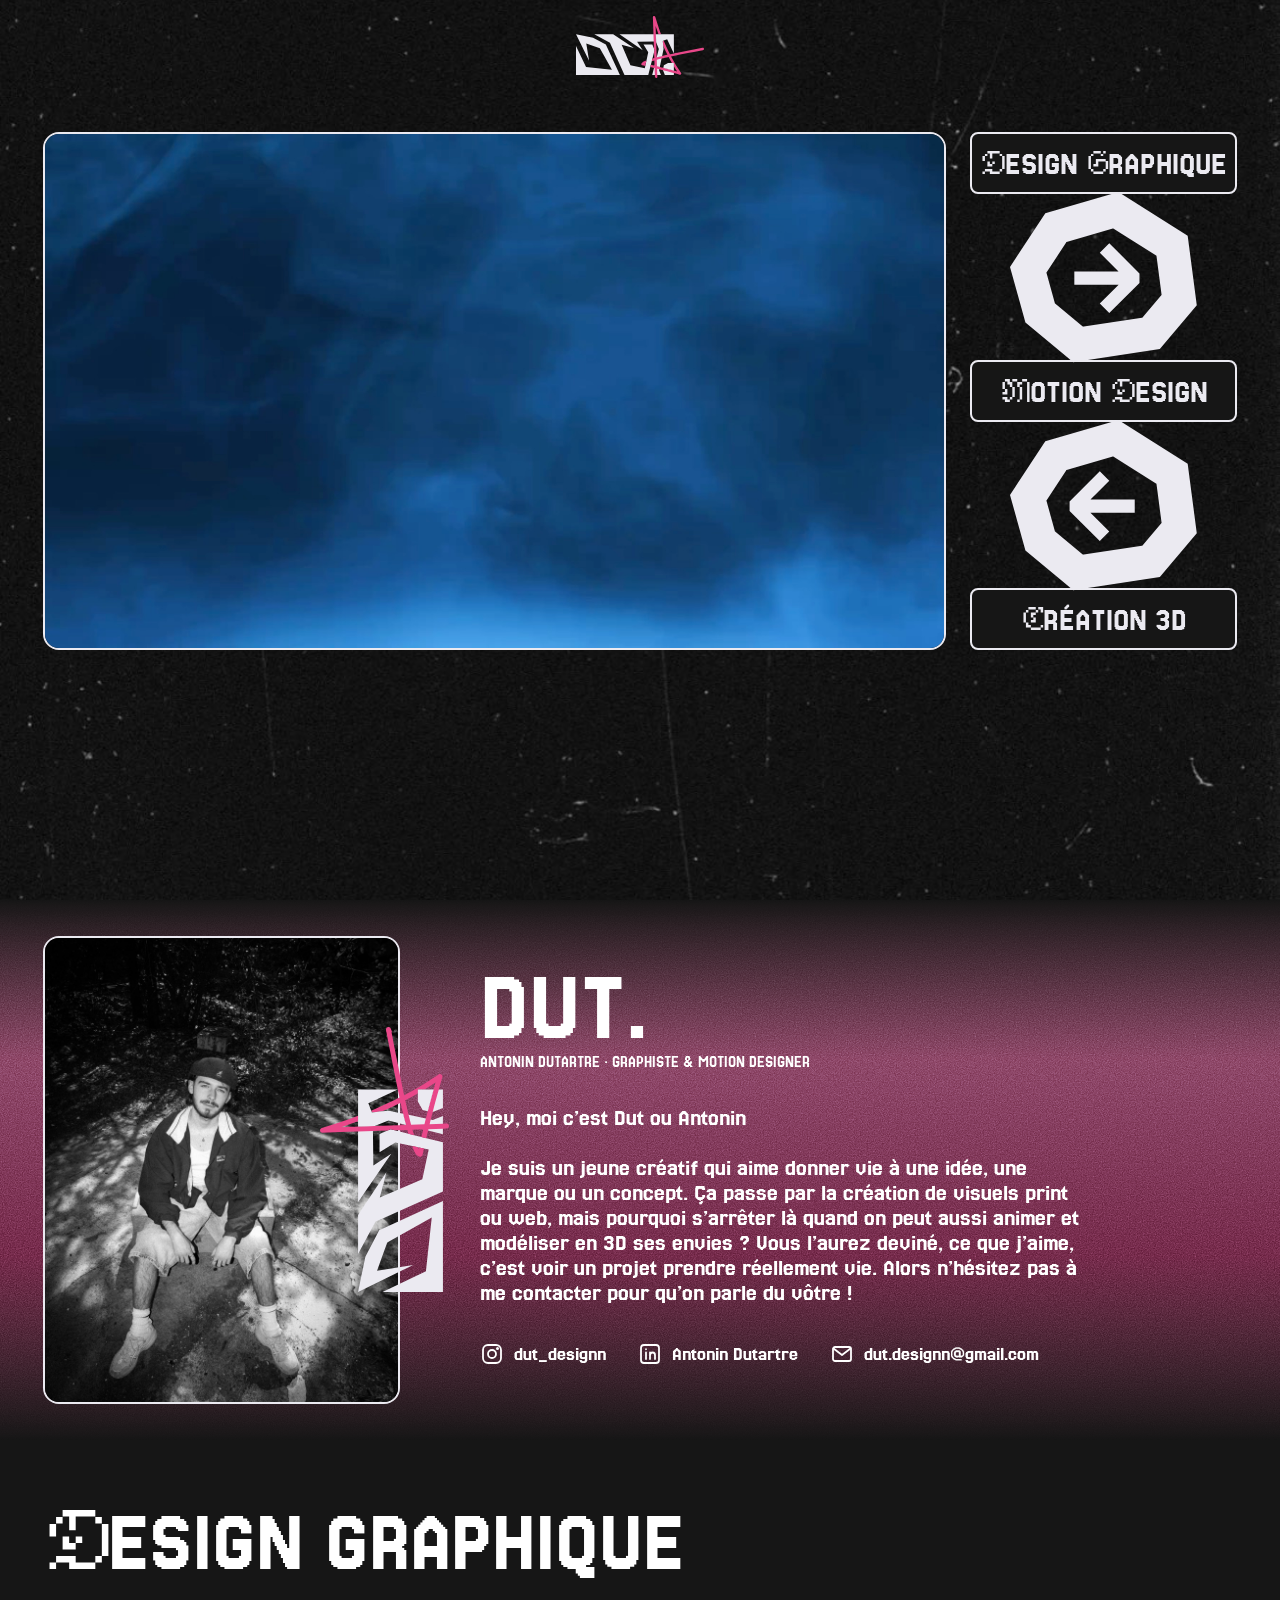
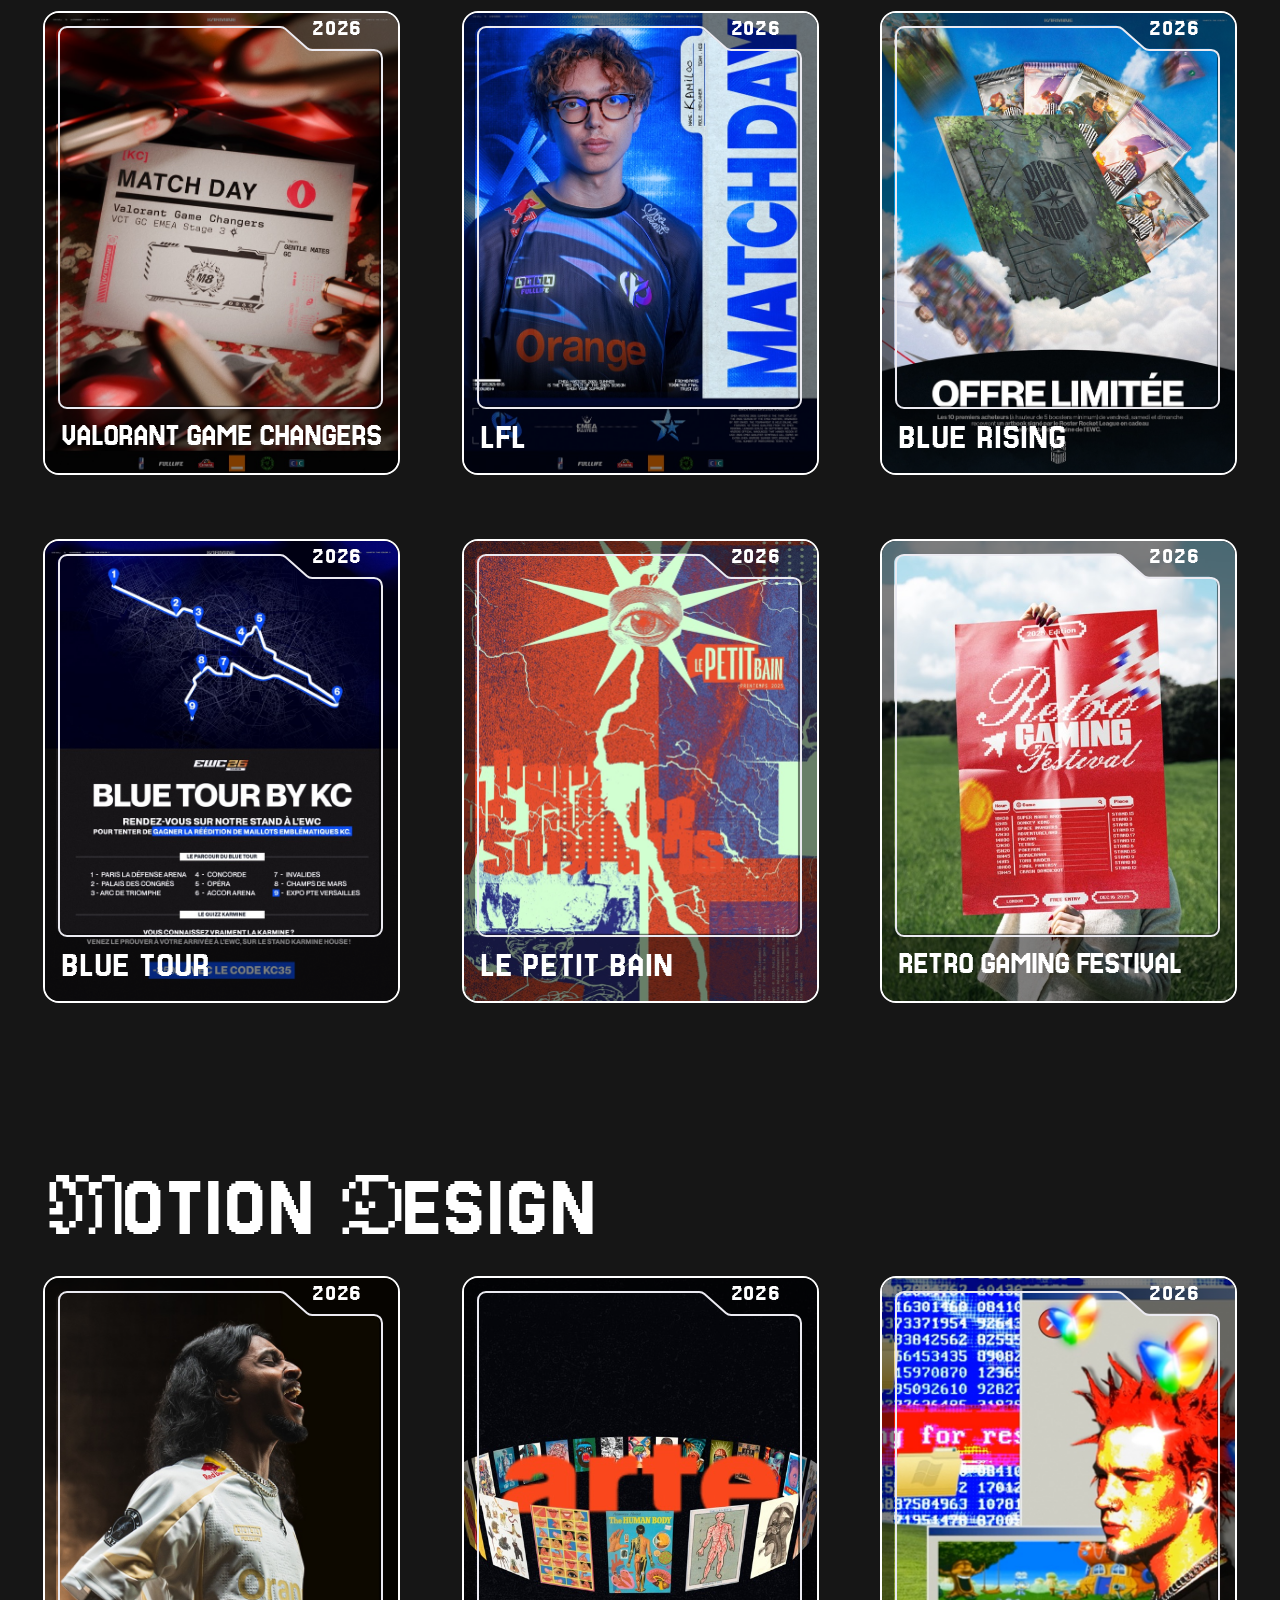
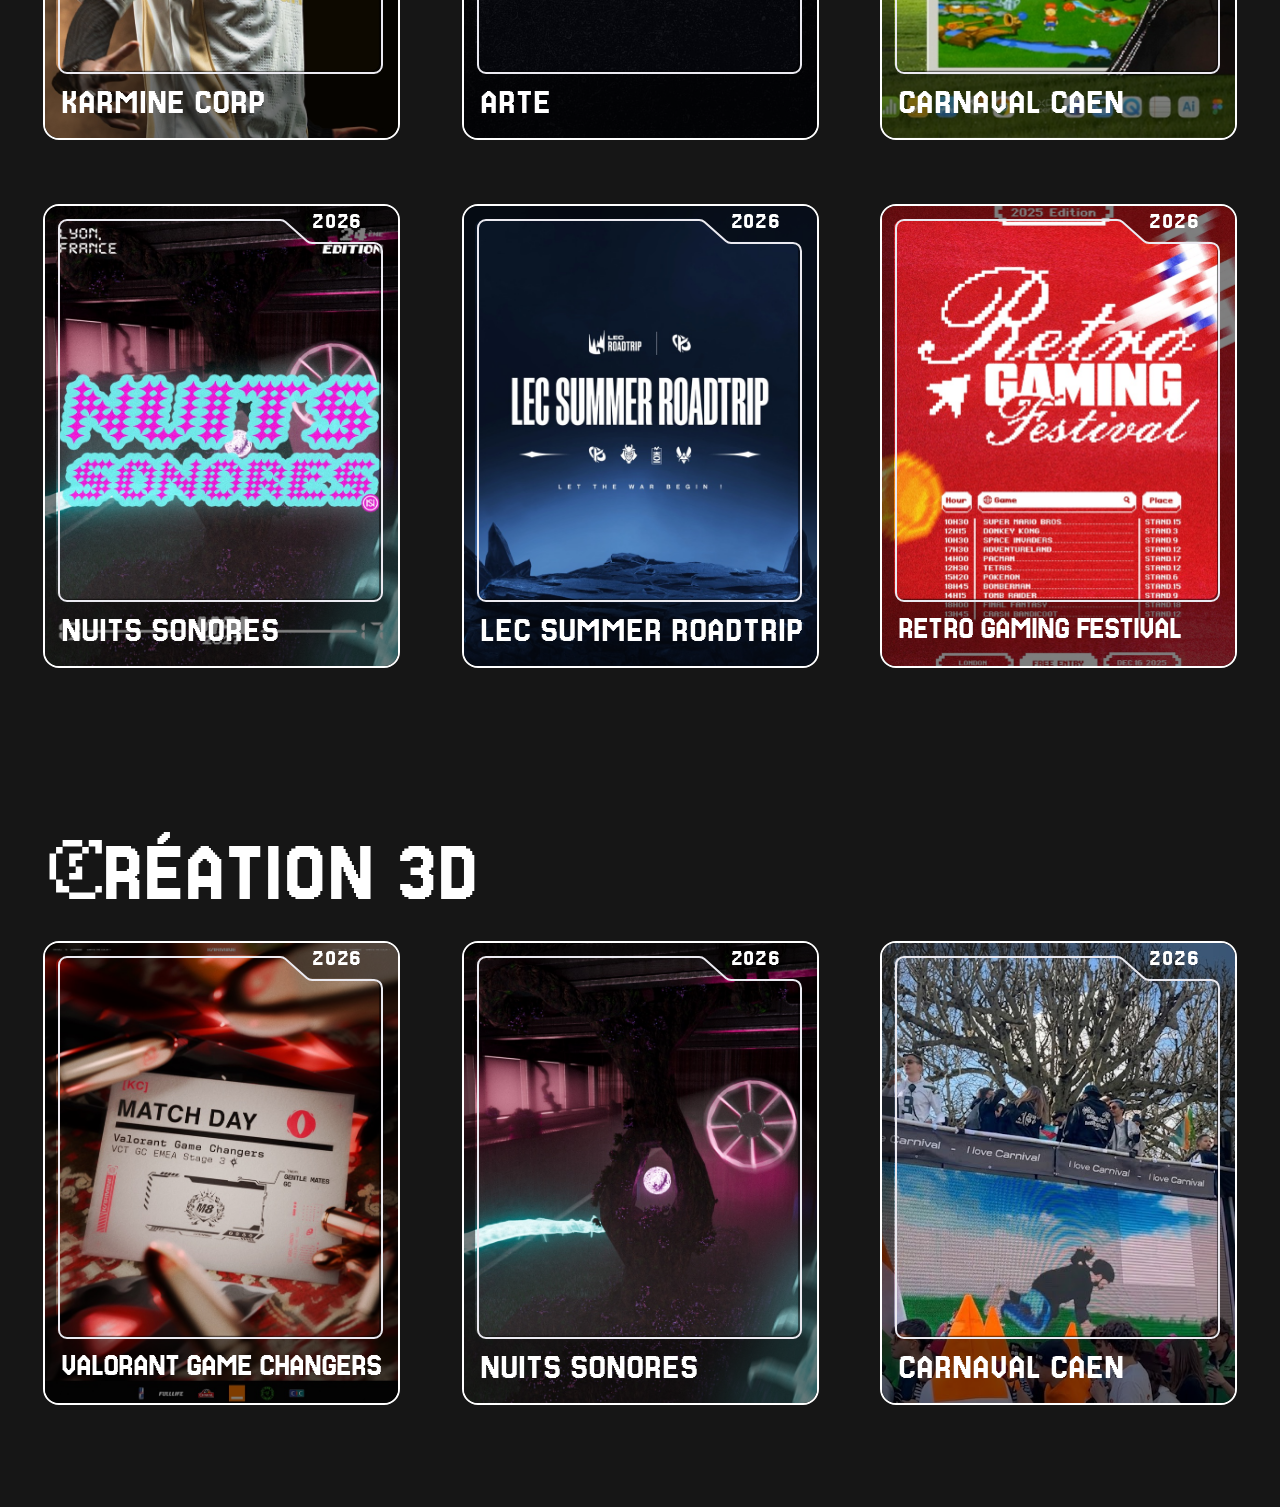
==== commit b0b57cdd: "Référencement : une page par projet, plus d'erreurs 404, images allégées - Page dédiée pour chacun d" ====
--- a/index.html
+++ b/index.html
@@ -204,7 +204,7 @@
 
   <!-- Gabarit d'une carte projet -->
   <template id="gabarit-carte">
-    <button class="carte" type="button">
+    <a class="carte">
       <span class="carte__media emplacement"><img alt=""></span>
       <img class="carte__contour" src="assets/svg/carte-contour.svg" width="374" height="475" alt="">
       <img class="carte__contour carte__contour--survol" src="assets/svg/carte-contour-survol.svg" width="374" height="475" alt="">
@@ -213,9 +213,10 @@
       <span class="carte__annee"></span>
       <span class="carte__titre"></span>
       <span class="carte__desc"></span>
-    </button>
+    </a>
   </template>
 
+  <script>/* Fichiers en ligne (ajouté par outils/generer_site.py) */ const FICHIERS = new Set(["images/accueil/1.apercu.jpg","images/accueil/1.mp4","images/accueil/2.apercu.jpg","images/accueil/2.mp4","images/accueil/3.apercu.jpg","images/accueil/3.mp4","images/fond.jpg","images/portrait.jpg","images/projets/arte/1/1.apercu.jpg","images/projets/arte/1/1.mp4","images/projets/arte/2/1.apercu.jpg","images/projets/arte/2/1.mp4","images/projets/arte/2/2.apercu.jpg","images/projets/arte/2/2.mp4","images/projets/blue-rising/1/1.jpg","images/projets/blue-rising/2/1.jpg","images/projets/blue-rising/2/2.jpg","images/projets/blue-tour/1/1.jpg","images/projets/blue-tour/1/2.jpg","images/projets/blue-tour/2/1.jpg","images/projets/blue-tour/2/2.jpg","images/projets/blue-tour/3/1.jpg","images/projets/blue-tour/3/2.jpeg","images/projets/carnaval/1/1.apercu.jpg","images/projets/carnaval/1/1.mp4","images/projets/carnaval/1/2.apercu.jpg","images/projets/carnaval/1/2.mp4","images/projets/carnaval/2/1.apercu.jpg","images/projets/carnaval/2/1.mp4","images/projets/carnaval/2/2.apercu.jpg","images/projets/carnaval/2/2.mp4","images/projets/carnaval/3/1.apercu.jpg","images/projets/carnaval/3/1.mp4","images/projets/carnaval/3/2.apercu.jpg","images/projets/carnaval/3/2.mp4","images/projets/karmine-corp/1/1.apercu.jpg","images/projets/karmine-corp/1/1.mp4","images/projets/karmine-corp/2/1.apercu.jpg","images/projets/karmine-corp/2/1.mp4","images/projets/karmine-corp/2/2.apercu.jpg","images/projets/karmine-corp/2/2.mp4","images/projets/karmine-corp/2/3.apercu.jpg","images/projets/karmine-corp/2/3.mp4","images/projets/karmine-corp/3/1.apercu.jpg","images/projets/karmine-corp/3/1.mp4","images/projets/le-petit-bain/1/1.jpg","images/projets/le-petit-bain/1/2.jpg","images/projets/le-petit-bain/2/1.png","images/projets/le-petit-bain/3/1.png","images/projets/lec/1/1.apercu.jpg","images/projets/lec/1/1.mp4","images/projets/lec/2/1.apercu.jpg","images/projets/lec/2/1.mp4","images/projets/lec/3/1.apercu.jpg","images/projets/lec/3/1.mp4","images/projets/lfl/1/1.jpg","images/projets/lfl/1/2.jpg","images/projets/lfl/1/3.jpg","images/projets/lfl/2/1.jpg","images/projets/lfl/2/2.jpg","images/projets/lfl/2/3.jpg","images/projets/lfl/3/1.jpg","images/projets/lfl/3/2.jpg","images/projets/nuits-sonores/1/1.apercu.jpg","images/projets/nuits-sonores/1/1.mp4","images/projets/nuits-sonores/2/1.png","images/projets/nuits-sonores/3/1.apercu.jpg","images/projets/nuits-sonores/3/1.mp4","images/projets/nuits-sonores/3/2.apercu.jpg","images/projets/nuits-sonores/3/2.mp4","images/projets/retro-gaming/1/1.jpg","images/projets/retro-gaming/2/1.jpg","images/projets/retro-gaming/2/2.jpg","images/projets/retro-gaming/2/3.jpg","images/projets/retro-gaming/3/1.apercu.jpg","images/projets/retro-gaming/3/1.mp4","images/projets/retro-gaming/3/2.apercu.jpg","images/projets/retro-gaming/3/2.mp4","images/projets/vgc/1/1.jpg","images/projets/vgc/1/2.jpg","images/projets/vgc/1/3.jpg","images/projets/vgc/2/1.jpg","images/projets/vgc/2/2.jpg","images/projets/vgc/2/3.jpg","images/projets/vgc/3/1.apercu.jpg","images/projets/vgc/3/1.mp4","images/vignettes/arte.jpg","images/vignettes/blue-rising.jpg","images/vignettes/blue-tour.jpg","images/vignettes/carnaval-3d.jpeg","images/vignettes/carnaval.jpg","images/vignettes/karmine-corp.jpg","images/vignettes/le-petit-bain.jpg","images/vignettes/lec.jpg","images/vignettes/lfl.jpg","images/vignettes/nuits-sonores-3d.jpg","images/vignettes/nuits-sonores.jpg","images/vignettes/retro-gaming-motion.jpg","images/vignettes/retro-gaming.jpg","images/vignettes/vgc-3d.jpg","images/vignettes/vgc.jpg"]);</script>
   <script src="js/projets.js"></script>
   <script src="js/main.js"></script>
 </body>
--- a/css/style.css
+++ b/css/style.css
@@ -5,11 +5,6 @@
 
 /* Police 0Arame (années sur les cartes, sous-titre) : elle n'est pas sur Google Fonts.
    Dépose le fichier dans fonts/0arame.woff2 pour l'activer. En attendant, Jersey 25 la remplace. */
-@font-face {
-  font-family: "0Arame";
-  src: url("../fonts/0arame.woff2") format("woff2");
-  font-display: swap;
-}
 
 :root {
   --noir: #161616;
@@ -65,12 +60,11 @@
 
 .lettrine { font-family: var(--police-lettrine); }
 
-/* Fond texturé commun aux sections (images/fond.jpg ou images/fond.png : seul le fichier présent s'affiche).
+/* Fond texturé commun aux sections (images/fond.jpg).
    "fixed" : la texture reste en place pendant le défilement, donc elle se prolonge
    d'une section à l'autre sans raccord visible (sur iPhone, elle défile simplement avec la page). */
 .fond {
   background:
-    url("../images/fond.png") center / cover fixed,
     url("../images/fond.jpg") center / cover fixed,
     var(--noir);
 }
@@ -227,9 +221,6 @@
      il est transparent en haut et en bas, donc il se fond dans les sections voisines. */
   background:
     linear-gradient(180deg, rgba(114, 14, 80, 0) 0%, rgba(233, 71, 137, 0.45) 29.327%, rgba(170, 13, 77, 0.45) 65.865%, rgba(129, 54, 54, 0) 100%),
-    url("../images/fond-apropos.png") center / cover,
-    url("../images/fond-apropos.jpg") center / cover,
-    url("../images/fond.png") center / cover fixed,
     url("../images/fond.jpg") center / cover fixed,
     var(--noir);
 }
@@ -368,6 +359,7 @@
 .carte {
   position: relative;
   display: block;
+  font: inherit;
   width: 357px;
   height: 464px;
   border: 2px solid var(--blanc);
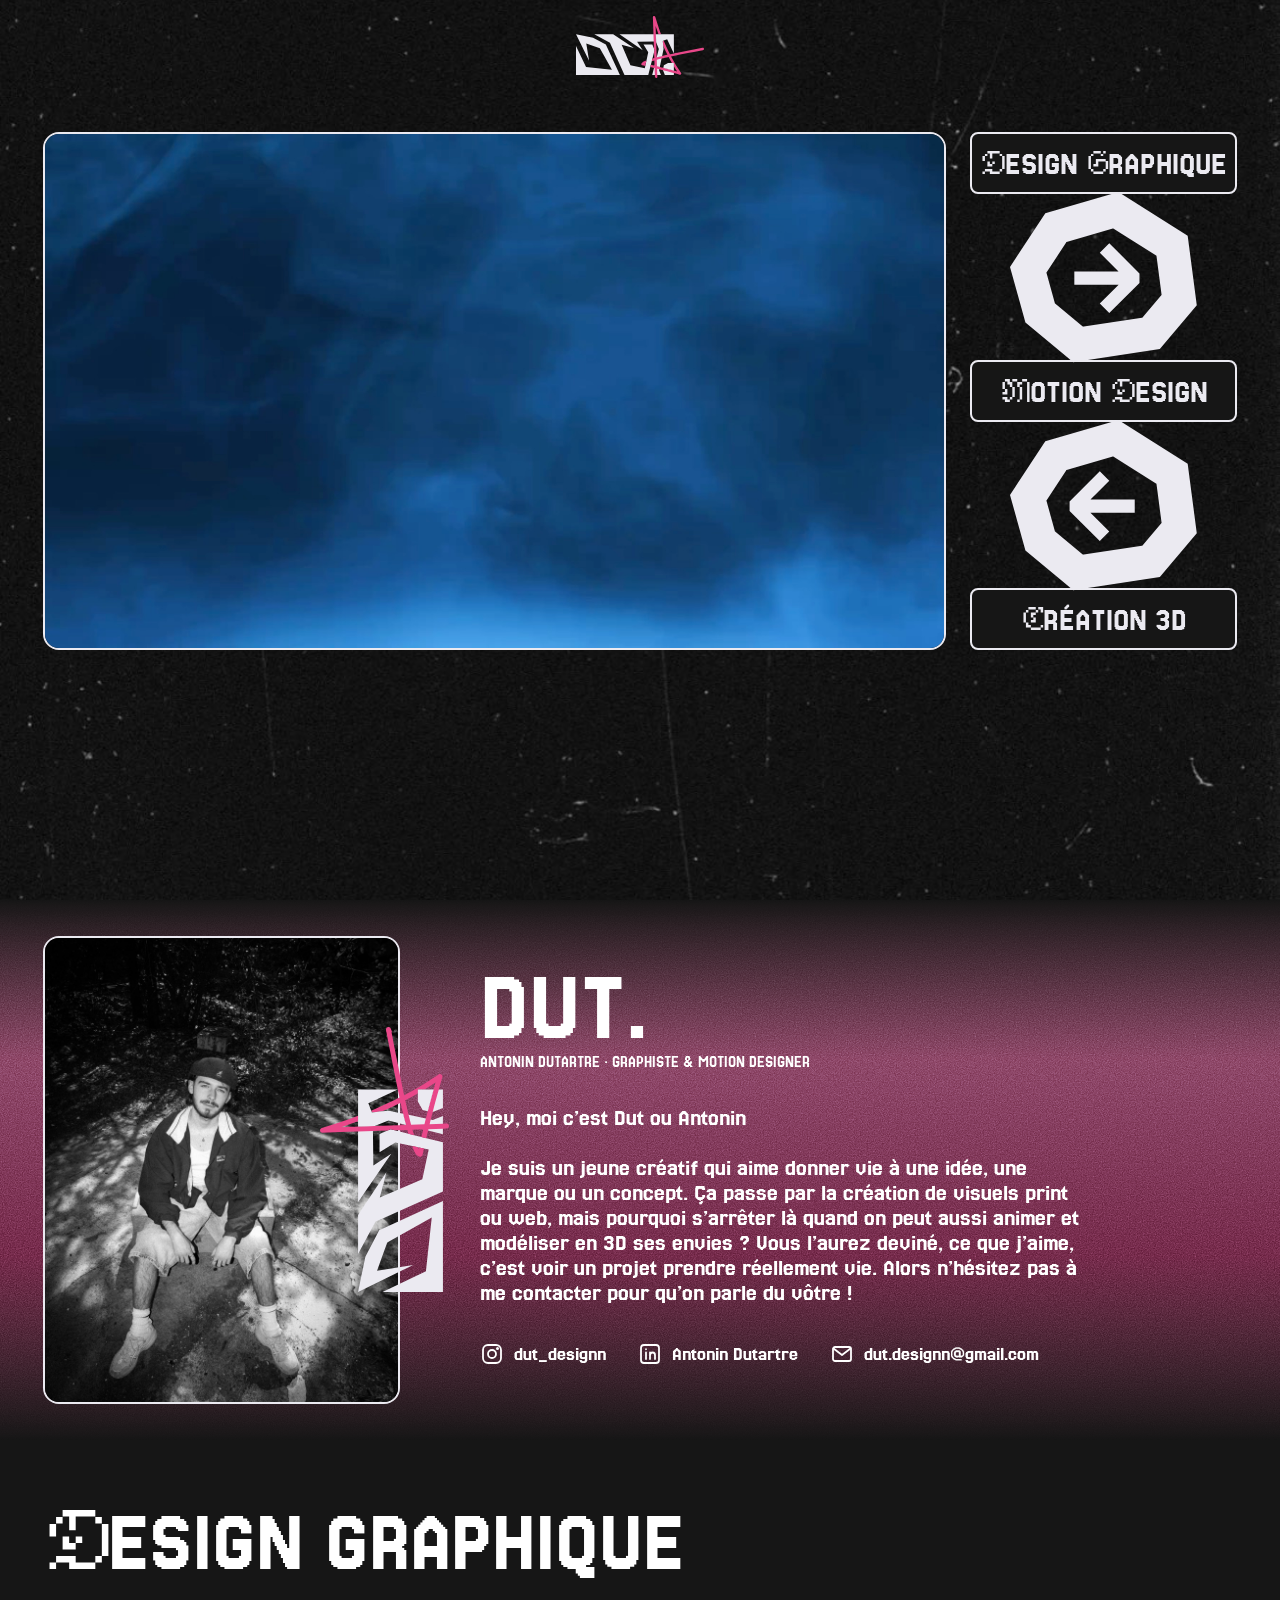
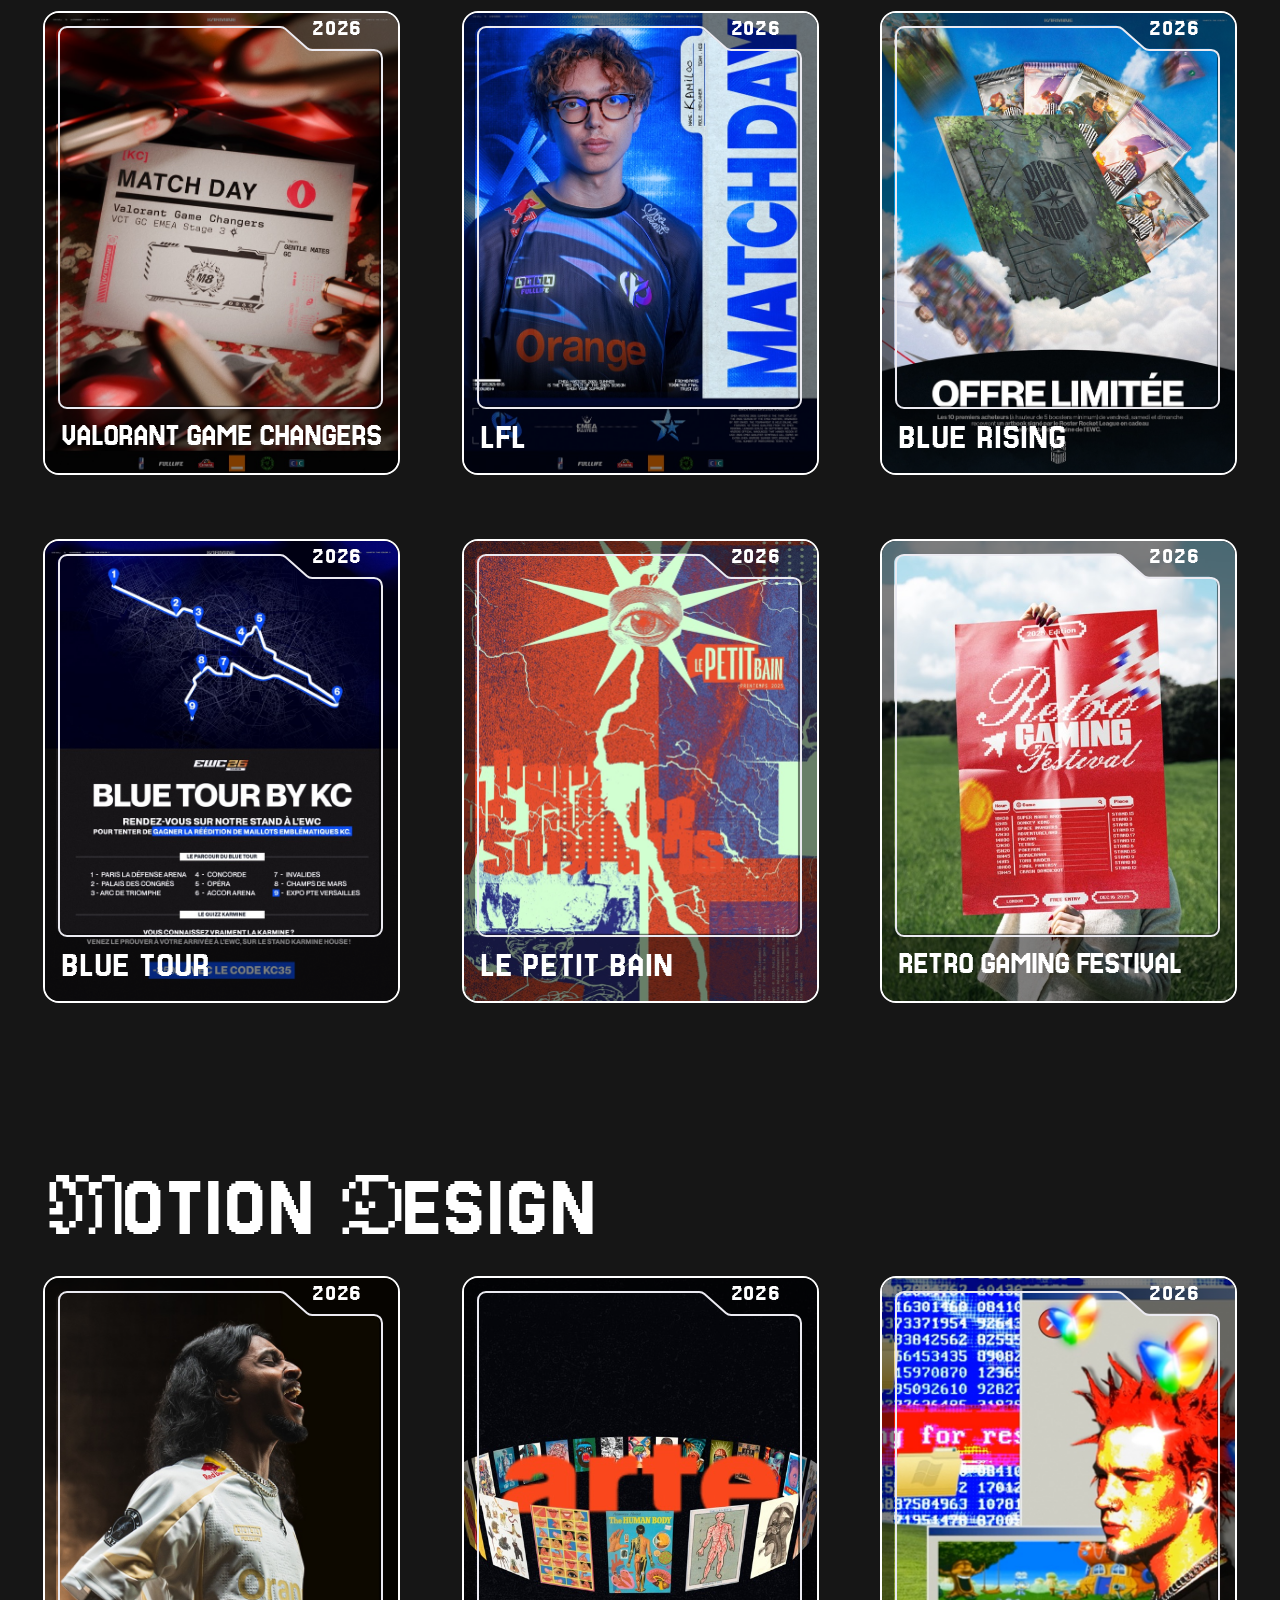
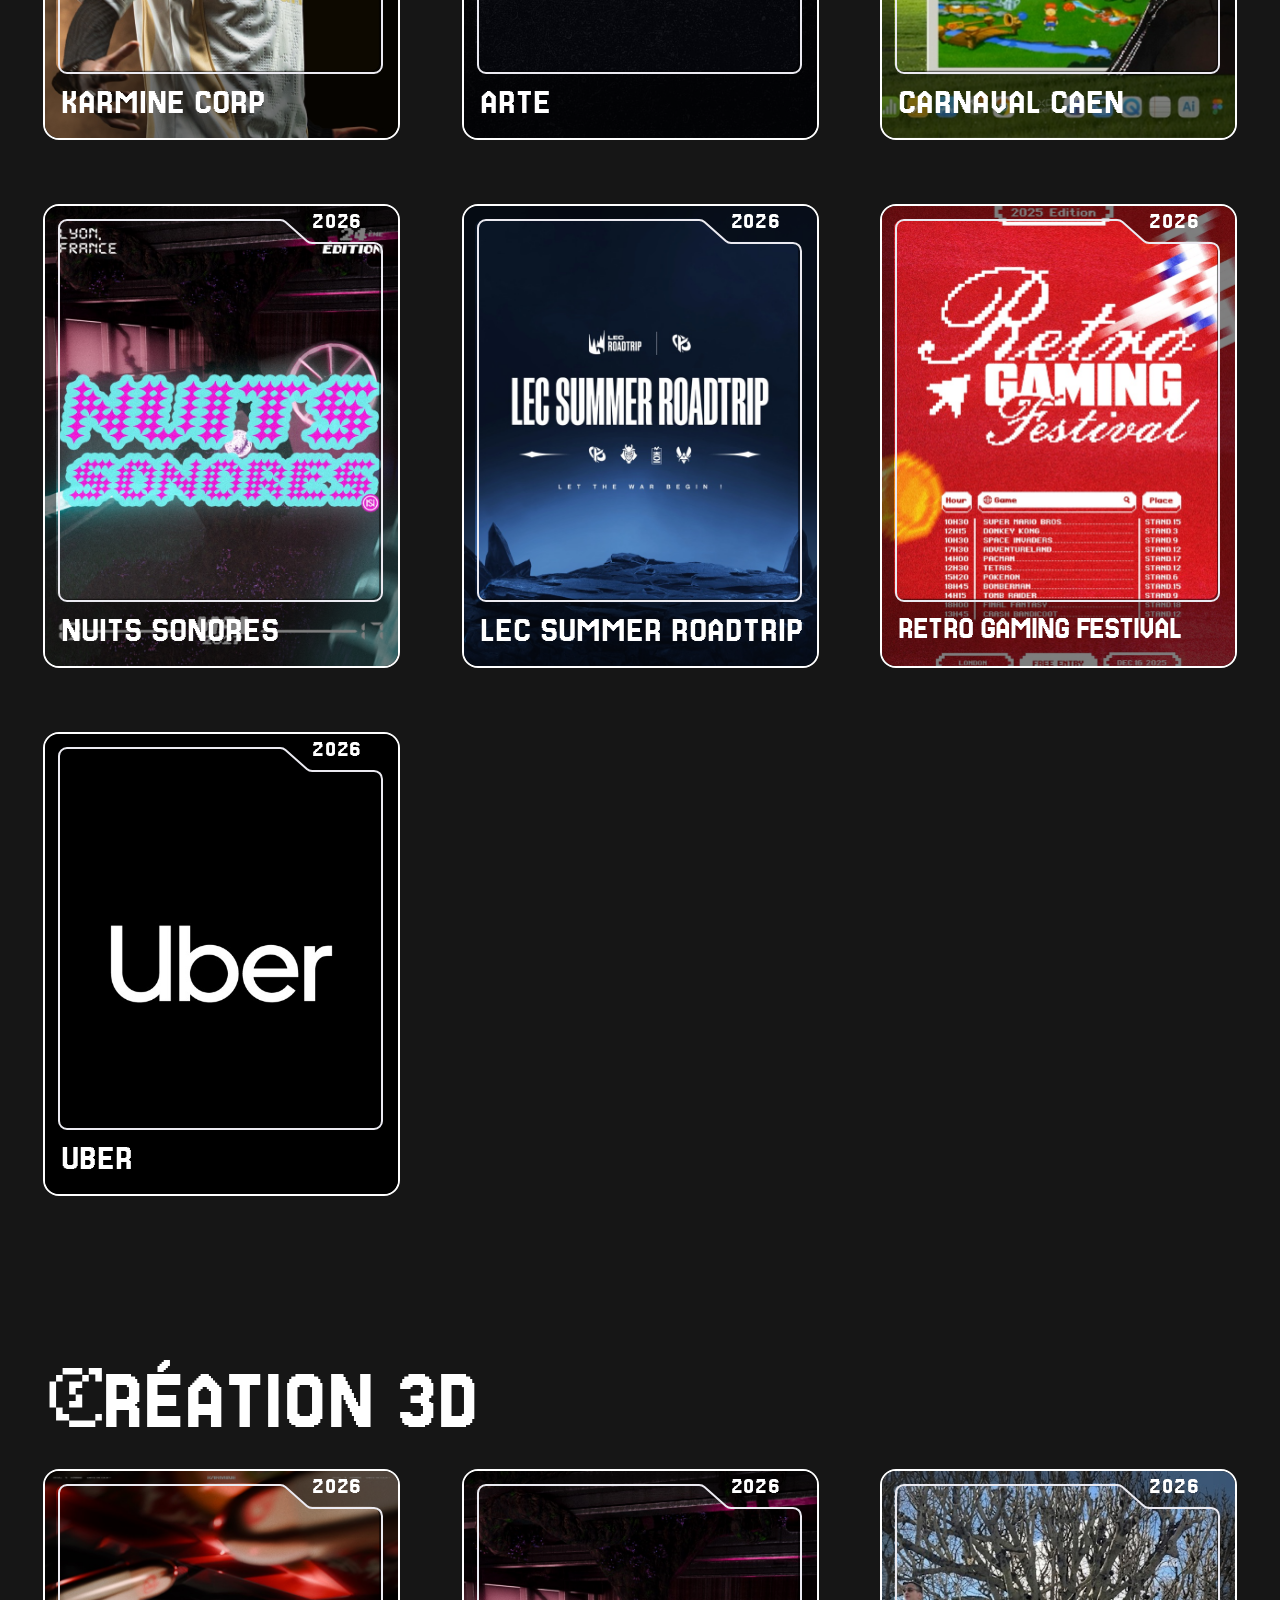
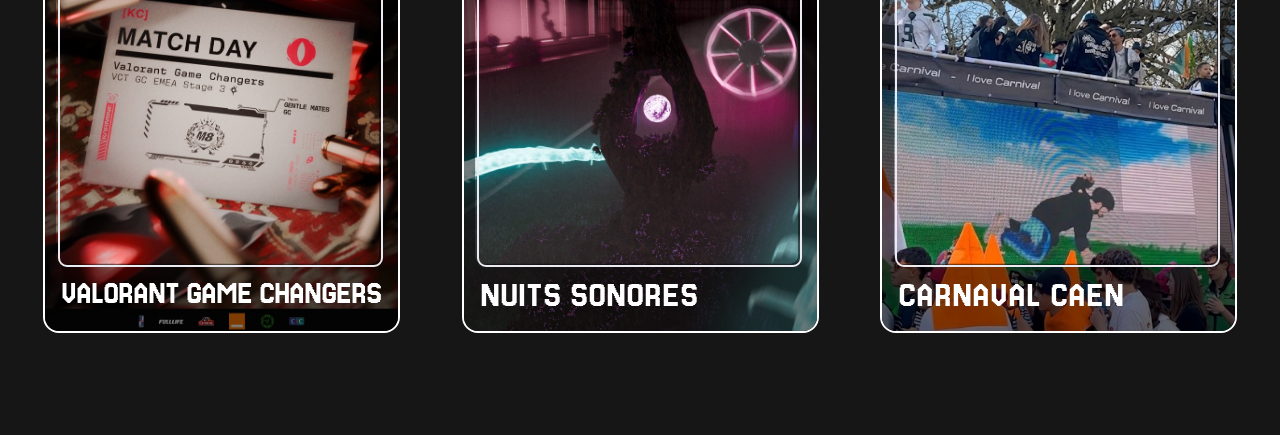
==== commit 98738173: "Nouveau projet : Uber (motion design) Co-Authored-By: Claude Opus 5.5 <noreply@anthropic.com>" ====
--- a/index.html
+++ b/index.html
@@ -216,7 +216,7 @@
     </a>
   </template>
 
-  <script>/* Fichiers en ligne (ajouté par outils/generer_site.py) */ const FICHIERS = new Set(["images/accueil/1.apercu.jpg","images/accueil/1.mp4","images/accueil/2.apercu.jpg","images/accueil/2.mp4","images/accueil/3.apercu.jpg","images/accueil/3.mp4","images/fond.jpg","images/portrait.jpg","images/projets/arte/1/1.apercu.jpg","images/projets/arte/1/1.mp4","images/projets/arte/2/1.apercu.jpg","images/projets/arte/2/1.mp4","images/projets/arte/2/2.apercu.jpg","images/projets/arte/2/2.mp4","images/projets/blue-rising/1/1.jpg","images/projets/blue-rising/2/1.jpg","images/projets/blue-rising/2/2.jpg","images/projets/blue-tour/1/1.jpg","images/projets/blue-tour/1/2.jpg","images/projets/blue-tour/2/1.jpg","images/projets/blue-tour/2/2.jpg","images/projets/blue-tour/3/1.jpg","images/projets/blue-tour/3/2.jpeg","images/projets/carnaval/1/1.apercu.jpg","images/projets/carnaval/1/1.mp4","images/projets/carnaval/1/2.apercu.jpg","images/projets/carnaval/1/2.mp4","images/projets/carnaval/2/1.apercu.jpg","images/projets/carnaval/2/1.mp4","images/projets/carnaval/2/2.apercu.jpg","images/projets/carnaval/2/2.mp4","images/projets/carnaval/3/1.apercu.jpg","images/projets/carnaval/3/1.mp4","images/projets/carnaval/3/2.apercu.jpg","images/projets/carnaval/3/2.mp4","images/projets/karmine-corp/1/1.apercu.jpg","images/projets/karmine-corp/1/1.mp4","images/projets/karmine-corp/2/1.apercu.jpg","images/projets/karmine-corp/2/1.mp4","images/projets/karmine-corp/2/2.apercu.jpg","images/projets/karmine-corp/2/2.mp4","images/projets/karmine-corp/2/3.apercu.jpg","images/projets/karmine-corp/2/3.mp4","images/projets/karmine-corp/3/1.apercu.jpg","images/projets/karmine-corp/3/1.mp4","images/projets/le-petit-bain/1/1.jpg","images/projets/le-petit-bain/1/2.jpg","images/projets/le-petit-bain/2/1.png","images/projets/le-petit-bain/3/1.png","images/projets/lec/1/1.apercu.jpg","images/projets/lec/1/1.mp4","images/projets/lec/2/1.apercu.jpg","images/projets/lec/2/1.mp4","images/projets/lec/3/1.apercu.jpg","images/projets/lec/3/1.mp4","images/projets/lfl/1/1.jpg","images/projets/lfl/1/2.jpg","images/projets/lfl/1/3.jpg","images/projets/lfl/2/1.jpg","images/projets/lfl/2/2.jpg","images/projets/lfl/2/3.jpg","images/projets/lfl/3/1.jpg","images/projets/lfl/3/2.jpg","images/projets/nuits-sonores/1/1.apercu.jpg","images/projets/nuits-sonores/1/1.mp4","images/projets/nuits-sonores/2/1.png","images/projets/nuits-sonores/3/1.apercu.jpg","images/projets/nuits-sonores/3/1.mp4","images/projets/nuits-sonores/3/2.apercu.jpg","images/projets/nuits-sonores/3/2.mp4","images/projets/retro-gaming/1/1.jpg","images/projets/retro-gaming/2/1.jpg","images/projets/retro-gaming/2/2.jpg","images/projets/retro-gaming/2/3.jpg","images/projets/retro-gaming/3/1.apercu.jpg","images/projets/retro-gaming/3/1.mp4","images/projets/retro-gaming/3/2.apercu.jpg","images/projets/retro-gaming/3/2.mp4","images/projets/vgc/1/1.jpg","images/projets/vgc/1/2.jpg","images/projets/vgc/1/3.jpg","images/projets/vgc/2/1.jpg","images/projets/vgc/2/2.jpg","images/projets/vgc/2/3.jpg","images/projets/vgc/3/1.apercu.jpg","images/projets/vgc/3/1.mp4","images/vignettes/arte.jpg","images/vignettes/blue-rising.jpg","images/vignettes/blue-tour.jpg","images/vignettes/carnaval-3d.jpeg","images/vignettes/carnaval.jpg","images/vignettes/karmine-corp.jpg","images/vignettes/le-petit-bain.jpg","images/vignettes/lec.jpg","images/vignettes/lfl.jpg","images/vignettes/nuits-sonores-3d.jpg","images/vignettes/nuits-sonores.jpg","images/vignettes/retro-gaming-motion.jpg","images/vignettes/retro-gaming.jpg","images/vignettes/vgc-3d.jpg","images/vignettes/vgc.jpg"]);</script>
+  <script>/* Fichiers en ligne (ajouté par outils/generer_site.py) */ const FICHIERS = new Set(["images/accueil/1.apercu.jpg","images/accueil/1.mp4","images/accueil/2.apercu.jpg","images/accueil/2.mp4","images/accueil/3.apercu.jpg","images/accueil/3.mp4","images/fond.jpg","images/portrait.jpg","images/projets/arte/1/1.apercu.jpg","images/projets/arte/1/1.mp4","images/projets/arte/2/1.apercu.jpg","images/projets/arte/2/1.mp4","images/projets/arte/2/2.apercu.jpg","images/projets/arte/2/2.mp4","images/projets/blue-rising/1/1.jpg","images/projets/blue-rising/2/1.jpg","images/projets/blue-rising/2/2.jpg","images/projets/blue-tour/1/1.jpg","images/projets/blue-tour/1/2.jpg","images/projets/blue-tour/2/1.jpg","images/projets/blue-tour/2/2.jpg","images/projets/blue-tour/3/1.jpg","images/projets/blue-tour/3/2.jpeg","images/projets/carnaval/1/1.apercu.jpg","images/projets/carnaval/1/1.mp4","images/projets/carnaval/1/2.apercu.jpg","images/projets/carnaval/1/2.mp4","images/projets/carnaval/2/1.apercu.jpg","images/projets/carnaval/2/1.mp4","images/projets/carnaval/2/2.apercu.jpg","images/projets/carnaval/2/2.mp4","images/projets/carnaval/3/1.apercu.jpg","images/projets/carnaval/3/1.mp4","images/projets/carnaval/3/2.apercu.jpg","images/projets/carnaval/3/2.mp4","images/projets/karmine-corp/1/1.apercu.jpg","images/projets/karmine-corp/1/1.mp4","images/projets/karmine-corp/2/1.apercu.jpg","images/projets/karmine-corp/2/1.mp4","images/projets/karmine-corp/2/2.apercu.jpg","images/projets/karmine-corp/2/2.mp4","images/projets/karmine-corp/2/3.apercu.jpg","images/projets/karmine-corp/2/3.mp4","images/projets/karmine-corp/3/1.apercu.jpg","images/projets/karmine-corp/3/1.mp4","images/projets/le-petit-bain/1/1.jpg","images/projets/le-petit-bain/1/2.jpg","images/projets/le-petit-bain/2/1.png","images/projets/le-petit-bain/3/1.png","images/projets/lec/1/1.apercu.jpg","images/projets/lec/1/1.mp4","images/projets/lec/2/1.apercu.jpg","images/projets/lec/2/1.mp4","images/projets/lec/3/1.apercu.jpg","images/projets/lec/3/1.mp4","images/projets/lfl/1/1.jpg","images/projets/lfl/1/2.jpg","images/projets/lfl/1/3.jpg","images/projets/lfl/2/1.jpg","images/projets/lfl/2/2.jpg","images/projets/lfl/2/3.jpg","images/projets/lfl/3/1.jpg","images/projets/lfl/3/2.jpg","images/projets/nuits-sonores/1/1.apercu.jpg","images/projets/nuits-sonores/1/1.mp4","images/projets/nuits-sonores/2/1.png","images/projets/nuits-sonores/3/1.apercu.jpg","images/projets/nuits-sonores/3/1.mp4","images/projets/nuits-sonores/3/2.apercu.jpg","images/projets/nuits-sonores/3/2.mp4","images/projets/retro-gaming/1/1.jpg","images/projets/retro-gaming/2/1.jpg","images/projets/retro-gaming/2/2.jpg","images/projets/retro-gaming/2/3.jpg","images/projets/retro-gaming/3/1.apercu.jpg","images/projets/retro-gaming/3/1.mp4","images/projets/retro-gaming/3/2.apercu.jpg","images/projets/retro-gaming/3/2.mp4","images/projets/uber/1/1.apercu.jpg","images/projets/uber/1/1.mp4","images/projets/vgc/1/1.jpg","images/projets/vgc/1/2.jpg","images/projets/vgc/1/3.jpg","images/projets/vgc/2/1.jpg","images/projets/vgc/2/2.jpg","images/projets/vgc/2/3.jpg","images/projets/vgc/3/1.apercu.jpg","images/projets/vgc/3/1.mp4","images/vignettes/arte.jpg","images/vignettes/blue-rising.jpg","images/vignettes/blue-tour.jpg","images/vignettes/carnaval-3d.jpeg","images/vignettes/carnaval.jpg","images/vignettes/karmine-corp.jpg","images/vignettes/le-petit-bain.jpg","images/vignettes/lec.jpg","images/vignettes/lfl.jpg","images/vignettes/nuits-sonores-3d.jpg","images/vignettes/nuits-sonores.jpg","images/vignettes/retro-gaming-motion.jpg","images/vignettes/retro-gaming.jpg","images/vignettes/uber.jpg","images/vignettes/vgc-3d.jpg","images/vignettes/vgc.jpg"]);</script>
   <script src="js/projets.js"></script>
   <script src="js/main.js"></script>
 </body>
